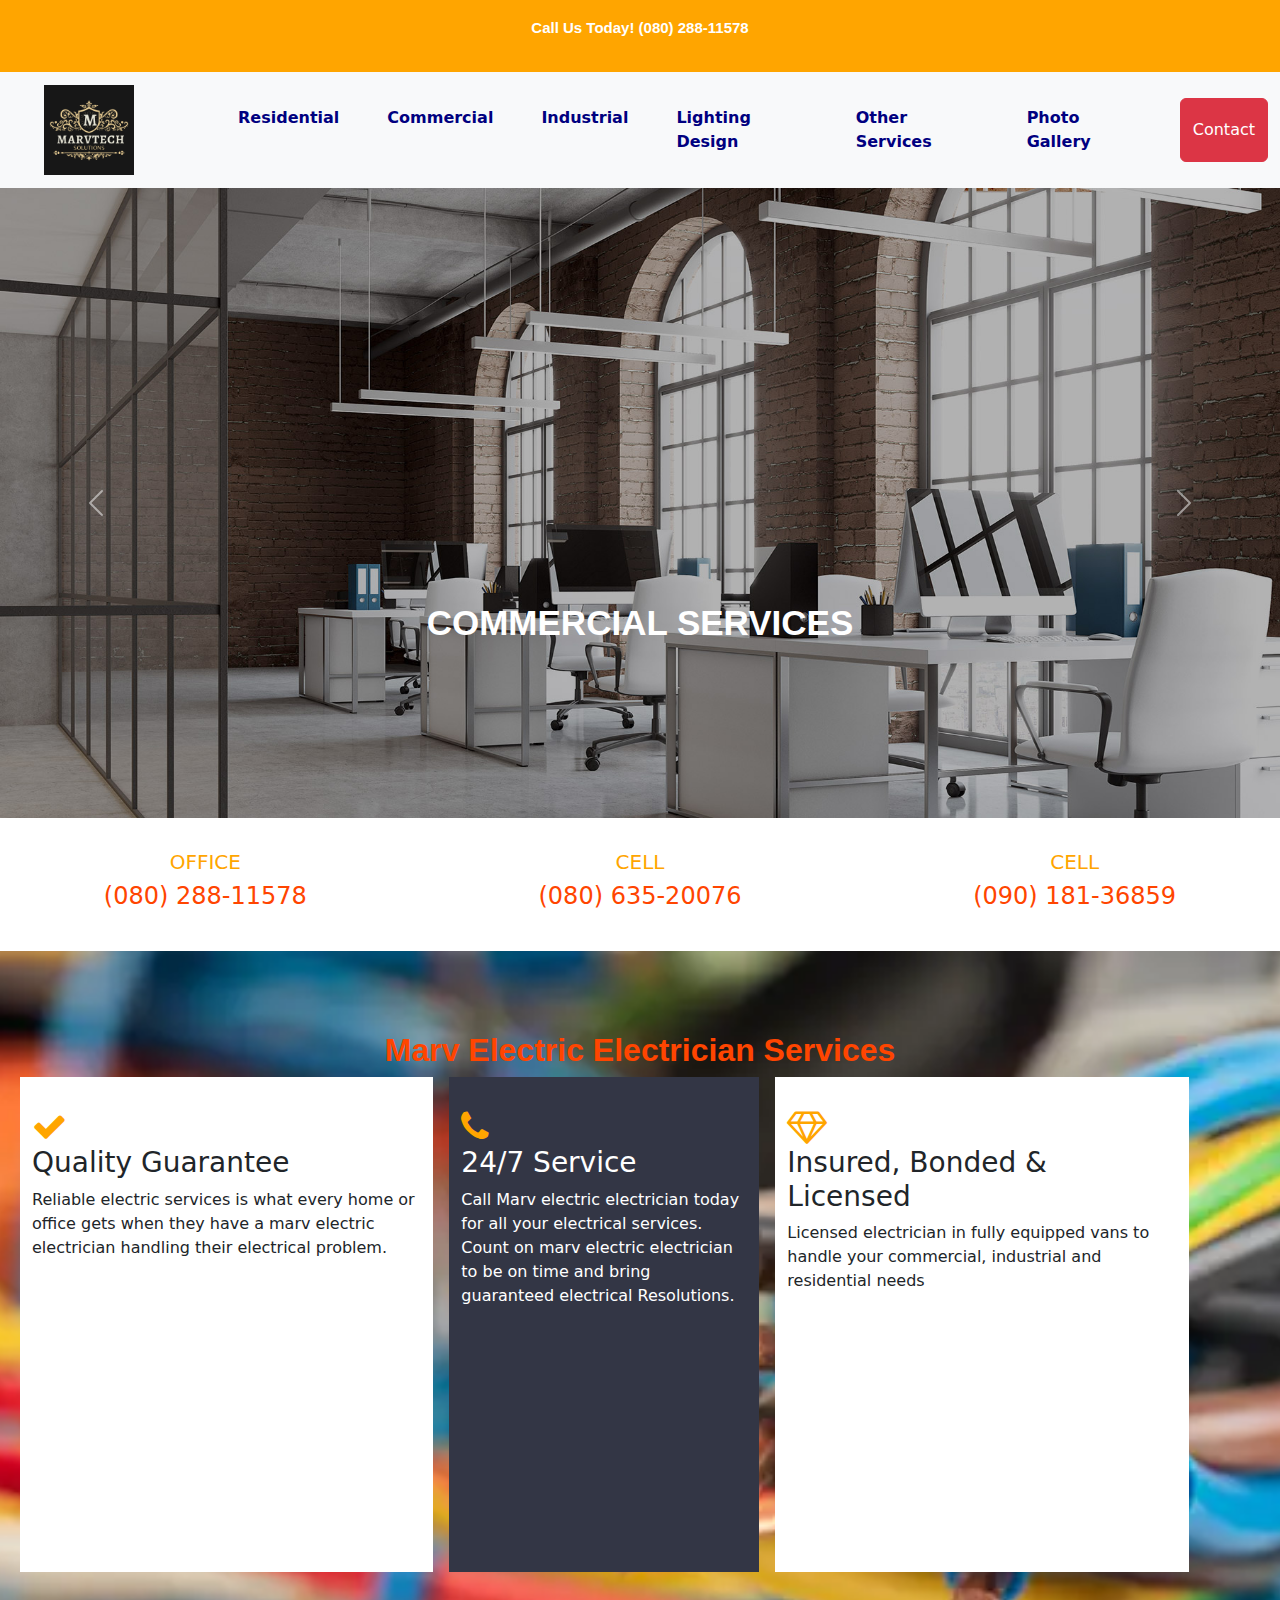
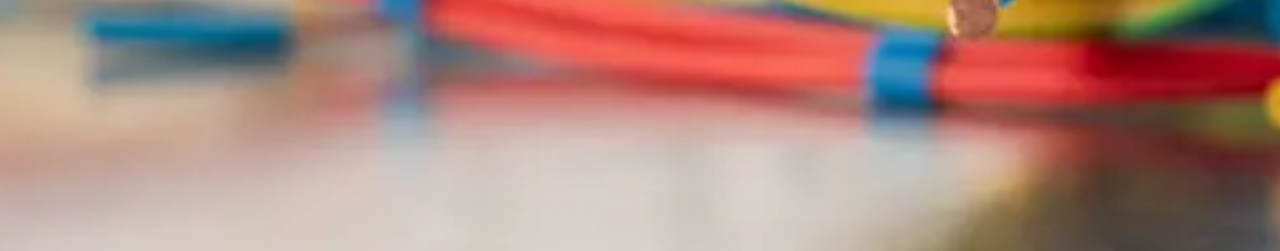
==== index.html @ a5620949 "cc" ====
<!DOCTYPE html>
<html lang="en">
<head>
  <meta charset="UTF-8">
  <meta name="viewport" content="width=device-width, initial-scale=1.0">
  <title>MARVELECTRIC</title>
  <link rel="stylesheet" href="css/index.css">
  <link rel="stylesheet" href="bootstrap/css/bootstrap.min.css">
  <link rel="stylesheet" href="https://maxcdn.bootstrapcdn.com/font-awesome/4.7.0/css/font-awesome.min.css" integrity="sha384-wvfXpqpZZVQGK6TAh5PVlGOfQNHSoD2xbE+QkPxCAFlNEevoEH3Sl0sibVcOQVnN" crossorigin="anonymous" />
</head>
<body>
 <div class="heading">
 <h3><a href="tel:080-288-11578">Call Us Today! (080) 288-11578</a></h3>
 </div>
 <header id="top-header">
  <nav class="navbar navbar-expand-lg bg-body-tertiary">
    <div class="container-fluid">
      <a class="navbar-brand" href="index.html"><img src="img/MARVLOGO.png" alt=""></a>
      <button class="navbar-toggler" type="button" data-bs-toggle="collapse" data-bs-target="#navbarNavAltMarkup" aria-controls="navbarNavAltMarkup" aria-expanded="false" aria-label="Toggle navigation">
        <span class="navbar-toggler-icon"></span>
      </button>
      <div class="collapse navbar-collapse" id="navbarNavAltMarkup">
        <div class="navbar-nav">
          <a class="nav-link" aria-current="page" href="#">Residential</a>
          <a class="nav-link" href="#">Commercial</a>
          <a class="nav-link" href="#">Industrial</a>
          <a class="nav-link" href="#">Lighting Design</a>
          <a class="nav-link" href="#">Other Services</a>
          <a class="nav-link" href="#">Photo Gallery</a>
          <button class="btn btn-danger">Contact</button>
        </div>
      </div>
    </div>
  </nav>
 </header>
 <section class="slide-parent">
  <div id="carouselExampleAutoplaying" class="carousel slide" data-bs-ride="carousel">
    <div class="carousel-inner">
      <div class="carousel-item active">
        <img src="img/marv1.jpg" class="d-block w-100" alt="...">
        <div class="carousel-caption d-md-block">
          <h1>COMMERCIAL SERVICES</h1>
        </div>
      </div>
      <div class="carousel-item">
        <img src="img/marv3.jpg" class="d-block w-100" alt="...">
        <div class="carousel-caption d-md-block">
          <h1>LIGHTING DESIGN</h1>
        </div>
      </div>
      <div class="carousel-item">
        <img src="img/marv4.jpg" class="d-block w-100" alt="...">
        <div class="carousel-caption d-md-block">
          <h1>RESIDENTIAL SERVICES</h1>
        </div>
      </div>
      <div class="carousel-item">
        <img src="img/marv5.jpg" class="d-block w-100" alt="...">
        <div class="carousel-caption d-md-block">
          <h1>INDUSTRIAL SERVICES</h1>
        </div>
      </div>
    </div>
    <button class="carousel-control-prev" type="button" data-bs-target="#carouselExampleAutoplaying" data-bs-slide="prev">
      <span class="carousel-control-prev-icon" aria-hidden="true"></span>
      <span class="visually-hidden">Previous</span>
    </button>
    <button class="carousel-control-next" type="button" data-bs-target="#carouselExampleAutoplaying" data-bs-slide="next">
      <span class="carousel-control-next-icon" aria-hidden="true"></span>
      <span class="visually-hidden">Next</span>
    </button>
  </div>
 </section>
 <section class="contact-parent row">
<div class="col-md-4 contact-div">
  <h5>OFFICE</h5>
  <h4><a href="tel:080-288-11578">(080) 288-11578</a></h4>
</div>
<div class="col-md-4 contact-div">
  <h5>CELL</h5>
  <h4><a href="tel:080-635-20076">(080) 635-20076</a></h4>
</div>
<div class="col-md-4 contact-div">
  <h5>CELL</h5>
  <h4><a href="tel:090-181-36859">(090) 181-36859</a></h4>
</div>
 </section>
 <section class="hero">
<h2>Marv Electric Electrician Services</h2>
<div class="content-parent row">
  <div class="col-md-4 box">
    <i class="fa fa-check"></i>
    <h3>Quality Guarantee</h3>
    <p>Reliable electric services is what every home or office gets when they have a marv electric electrician handling their electrical problem.</p>
  </div>
  <div class="col-md-3 boxes">
    <i class="fa fa-phone"></i>
    <h3>24/7 Service</h3>
   <p>Call Marv electric electrician today for all your electrical services. Count on marv electric electrician to be on time and bring guaranteed electrical Resolutions.</p>
   </div>
  <div class="col-md-4 box">
    <i class="fa fa-diamond"></i>
    <h3>Insured, Bonded & Licensed</h3>
    <p>Licensed electrician in fully equipped vans to handle your commercial, industrial and residential needs</p>
  </div>
</div>
 </section>

  <script src="bootstrap/js/bootstrap.min.js"></script>
</body>
</html>
---- css/index.css ----
body{
    padding: 0;
    margin: 0;
    box-sizing: border-box;
}
.heading{
    background-color: orange;
    height: 8vh;
}
.heading > h3{
    padding-top: 1.2rem;
    text-align: center;
    font-family: sans-serif;
    font-weight: bold;
    font-size: 15px;
}
.heading > h3 > a{
    text-decoration: none;
    color: #fff;
}
.navbar-brand > img{
    height: 10vh !important;
    margin-left: 2rem;
    margin-right: 5rem;
}
.nav-link{
    margin-right: 2rem;
    color: navy !important;
    font-weight: bold !important;
}
.nav-link:hover{
    background-color: navy !important;
    color: #fff !important;
}
.carousel-item > img{
    height: 70vh;
}
.carousel-caption > h1{
    margin-top: -11rem;
    font-size: 35px;
    font-family: 'Gill Sans', 'Gill Sans MT', Calibri, 'Trebuchet MS', sans-serif;
    font-weight: bold;
}
.contact-parent{
    text-align: center;
    margin-top: 2rem !important;
}
.contact-div > h5{
    color: orange;
}
.contact-div > h4 > a{
    text-decoration: none;
    color: orangered;
}
.hero{
    background: url("..//img/cable1.webp");
    background-position: center;
    background-repeat: no-repeat;
    background-size: cover;
    object-fit: contain;
    height: 100vh;
    margin-top: 2rem;
    padding: 2rem;
}
.hero > h2{
    text-align: center;
    padding-top: 3rem;
    font-family: 'Gill Sans', 'Gill Sans MT', Calibri, 'Trebuchet MS', sans-serif;
    font-weight: bold;
    color: orangered;
}
.box{
    cursor: pointer;
    background-color: #fff;
    height: 55vh !important;
    padding: 2rem;
    margin-right: 1rem;
    height: 35vh;
}
.boxes{
    cursor: pointer;
    background-color: #333645;
    height: 55vh !important;
    padding: 2rem;
    margin-right: 1rem;
    color: #fff;
    height: 35vh;
}
.box > i{
    font-size: 35px;
    color: orange;
}
.boxes > i{
    font-size: 35px;
    color: orange;
}
.box:hover{
    cursor: pointer;
    transform: scale(1.3);
    z-index: 2;
}
.boxes:hover{
    cursor: pointer;
    transform: scale(1.3);
    z-index: 2;
}
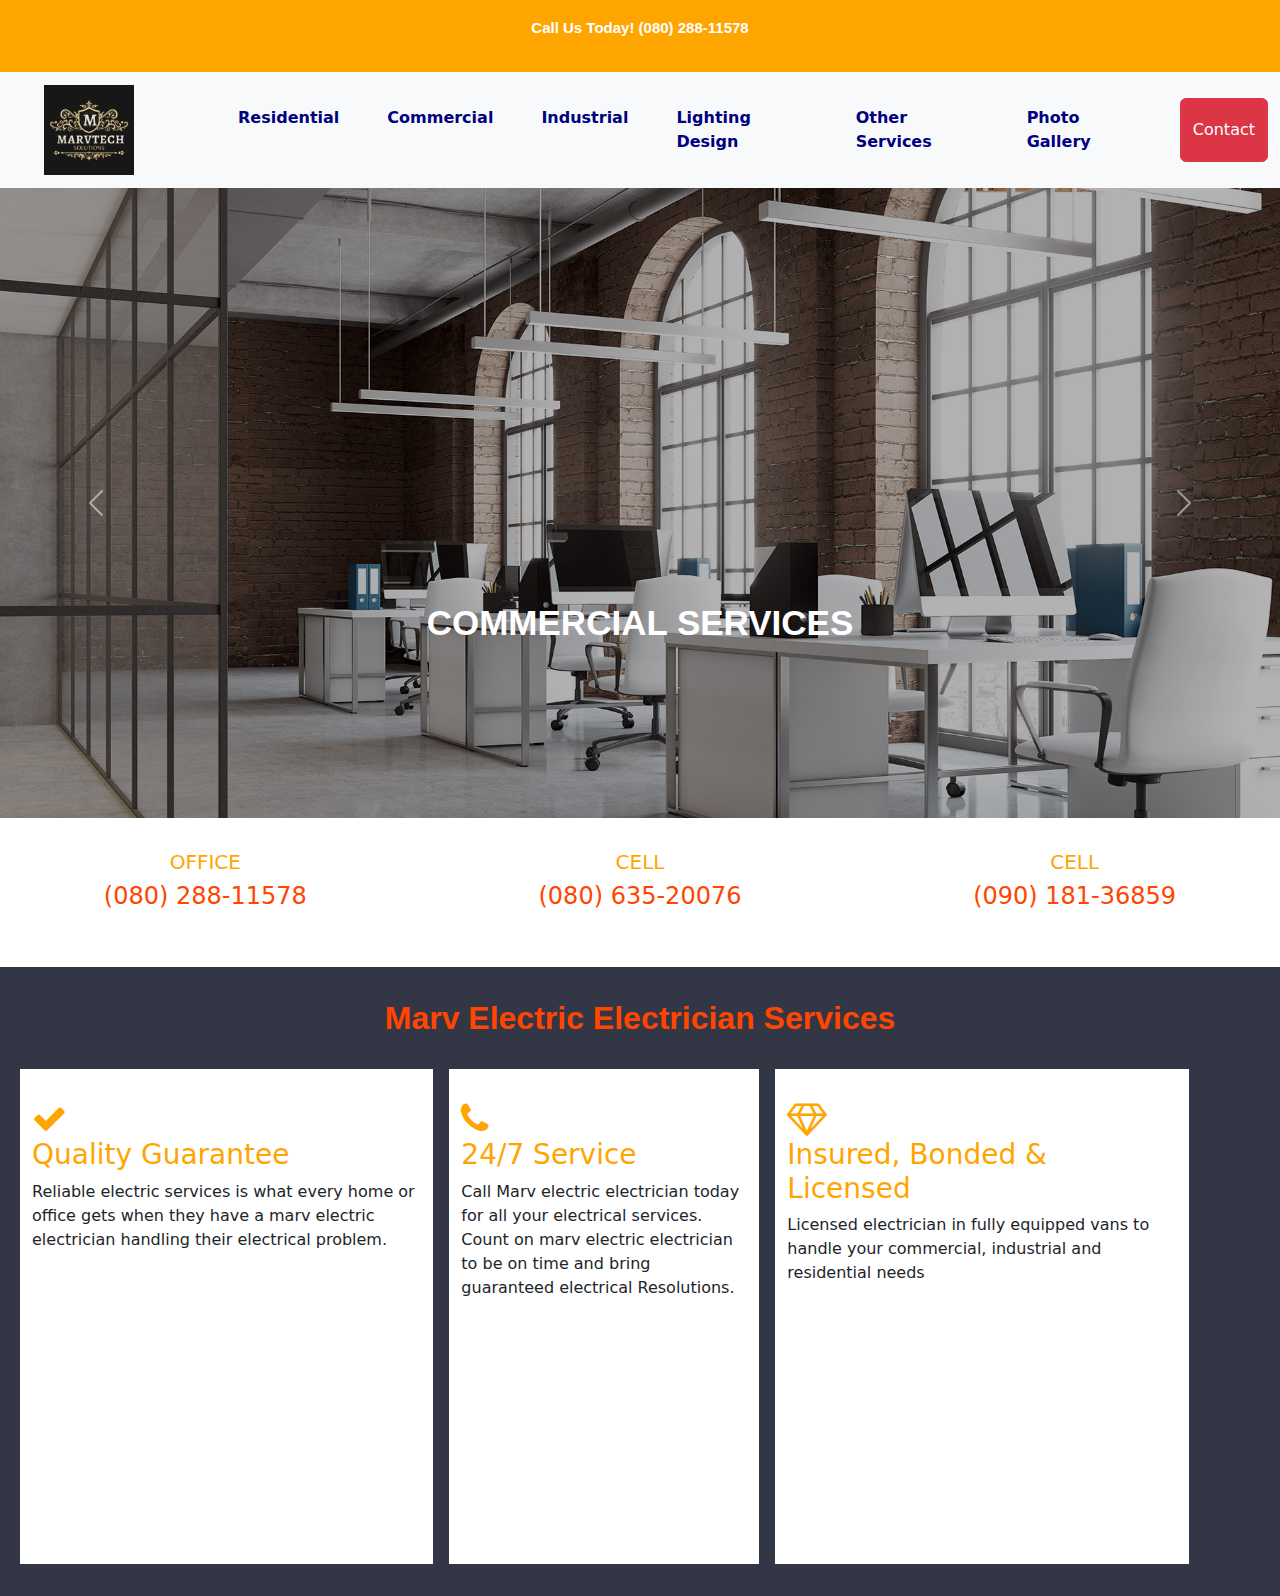
==== commit 45a8543e: "cc" ====
--- a/index.html
+++ b/index.html
@@ -93,7 +93,7 @@
     <h3>Quality Guarantee</h3>
     <p>Reliable electric services is what every home or office gets when they have a marv electric electrician handling their electrical problem.</p>
   </div>
-  <div class="col-md-3 boxes">
+  <div class="col-md-3 box">
     <i class="fa fa-phone"></i>
     <h3>24/7 Service</h3>
    <p>Call Marv electric electrician today for all your electrical services. Count on marv electric electrician to be on time and bring guaranteed electrical Resolutions.</p>
--- a/css/index.css
+++ b/css/index.css
@@ -53,23 +53,18 @@
     color: orangered;
 }
 .hero{
-    background: url("..//img/cable1.webp");
-    background-position: center;
-    background-repeat: no-repeat;
-    background-size: cover;
-    object-fit: contain;
-    height: 100vh;
-    margin-top: 2rem;
+    background-color: #333645;
     padding: 2rem;
+    margin-top: 3rem;
 }
 .hero > h2{
     text-align: center;
-    padding-top: 3rem;
     font-family: 'Gill Sans', 'Gill Sans MT', Calibri, 'Trebuchet MS', sans-serif;
     font-weight: bold;
     color: orangered;
 }
 .box{
+    margin-top: 1.5rem !important;
     cursor: pointer;
     background-color: #fff;
     height: 55vh !important;
@@ -77,30 +72,10 @@
     margin-right: 1rem;
     height: 35vh;
 }
-.boxes{
-    cursor: pointer;
-    background-color: #333645;
-    height: 55vh !important;
-    padding: 2rem;
-    margin-right: 1rem;
-    color: #fff;
-    height: 35vh;
+.box > h3{
+    color: orange;
 }
 .box > i{
     font-size: 35px;
     color: orange;
-}
-.boxes > i{
-    font-size: 35px;
-    color: orange;
-}
-.box:hover{
-    cursor: pointer;
-    transform: scale(1.3);
-    z-index: 2;
-}
-.boxes:hover{
-    cursor: pointer;
-    transform: scale(1.3);
-    z-index: 2;
 }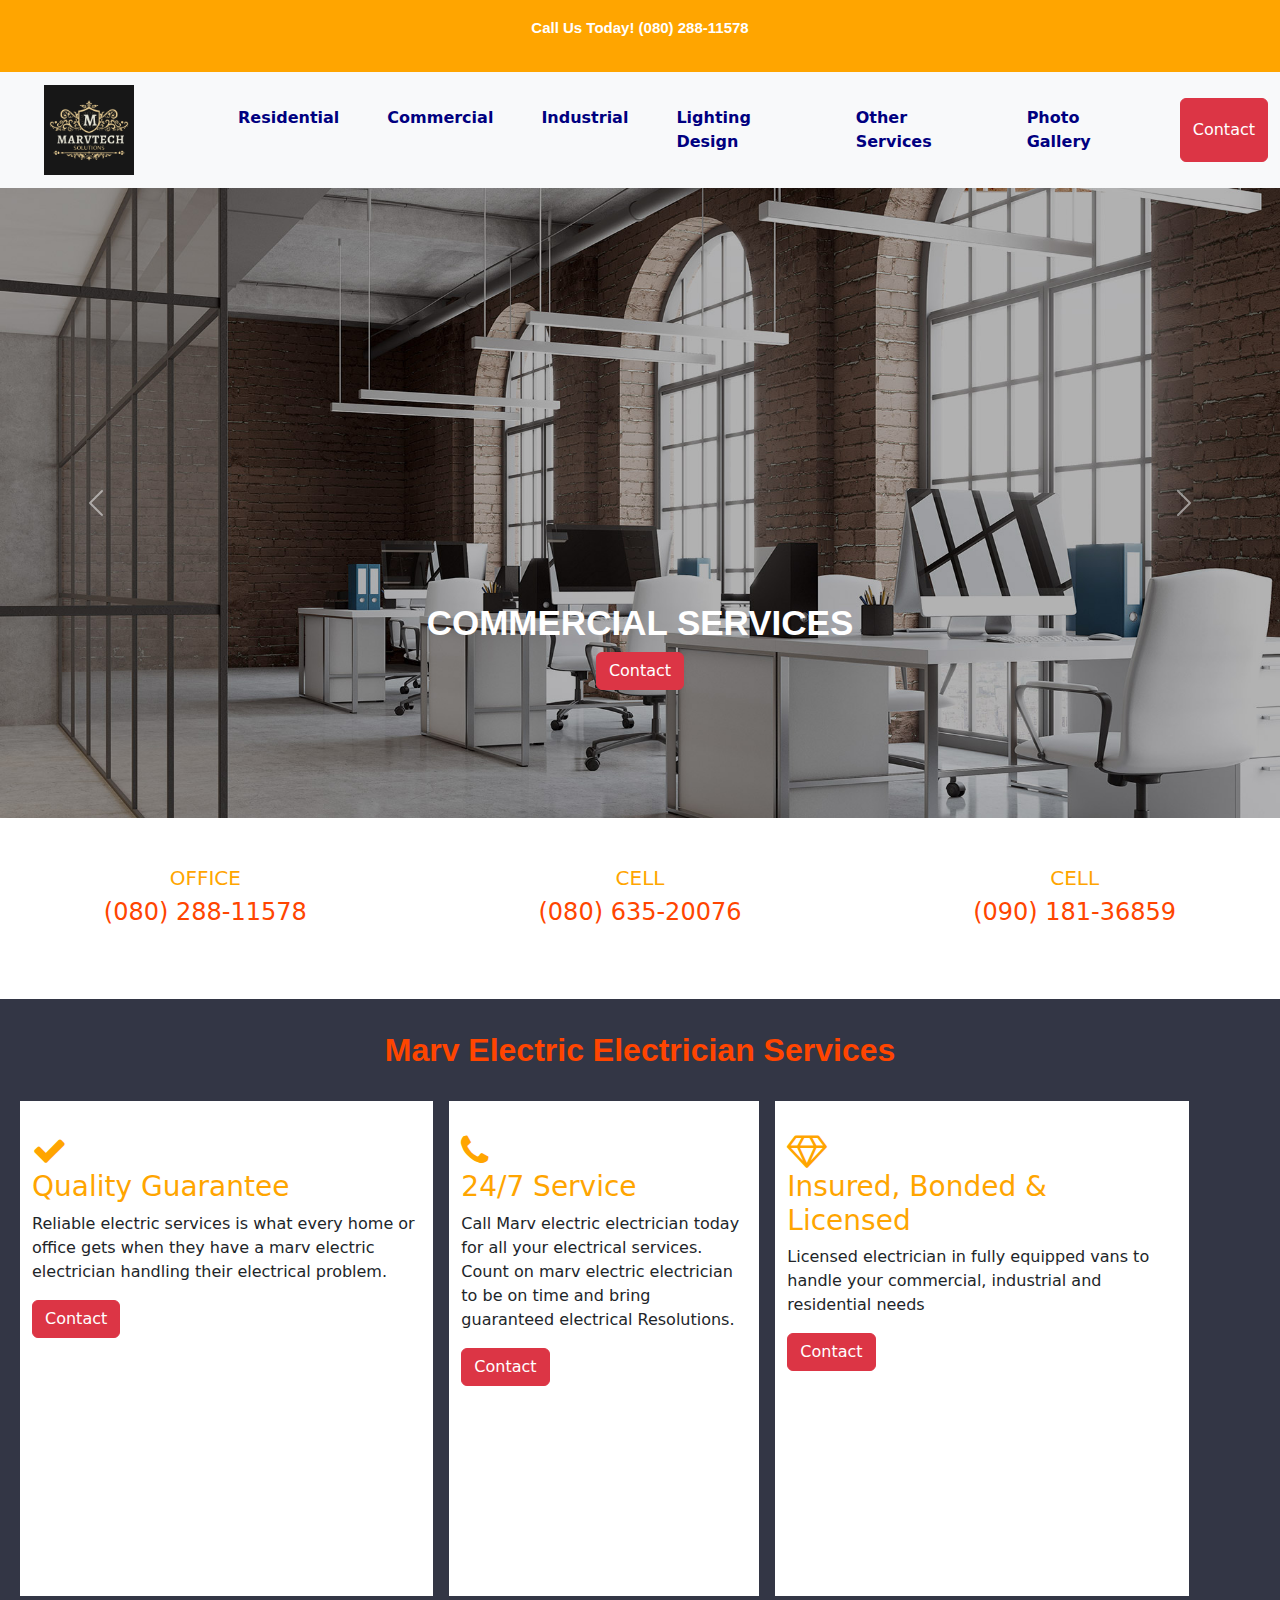
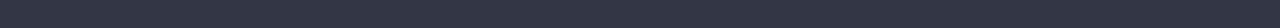
==== commit 7b5197ad: "cc" ====
--- a/index.html
+++ b/index.html
@@ -40,24 +40,28 @@
         <img src="img/marv1.jpg" class="d-block w-100" alt="...">
         <div class="carousel-caption d-md-block">
           <h1>COMMERCIAL SERVICES</h1>
+          <button class="btn btn-danger">Contact</button>
         </div>
       </div>
       <div class="carousel-item">
         <img src="img/marv3.jpg" class="d-block w-100" alt="...">
         <div class="carousel-caption d-md-block">
           <h1>LIGHTING DESIGN</h1>
+          <button class="btn btn-danger">Contact</button>
         </div>
       </div>
       <div class="carousel-item">
         <img src="img/marv4.jpg" class="d-block w-100" alt="...">
         <div class="carousel-caption d-md-block">
           <h1>RESIDENTIAL SERVICES</h1>
+          <button class="btn btn-danger">Contact</button>
         </div>
       </div>
       <div class="carousel-item">
         <img src="img/marv5.jpg" class="d-block w-100" alt="...">
         <div class="carousel-caption d-md-block">
           <h1>INDUSTRIAL SERVICES</h1>
+          <button class="btn btn-danger">Contact</button>
         </div>
       </div>
     </div>
@@ -72,15 +76,15 @@
   </div>
  </section>
  <section class="contact-parent row">
-<div class="col-md-4 contact-div">
+<div class="col-md-4 contact-div p-3">
   <h5>OFFICE</h5>
   <h4><a href="tel:080-288-11578">(080) 288-11578</a></h4>
 </div>
-<div class="col-md-4 contact-div">
+<div class="col-md-4 contact-div p-3">
   <h5>CELL</h5>
   <h4><a href="tel:080-635-20076">(080) 635-20076</a></h4>
 </div>
-<div class="col-md-4 contact-div">
+<div class="col-md-4 contact-div p-3">
   <h5>CELL</h5>
   <h4><a href="tel:090-181-36859">(090) 181-36859</a></h4>
 </div>
@@ -92,16 +96,19 @@
     <i class="fa fa-check"></i>
     <h3>Quality Guarantee</h3>
     <p>Reliable electric services is what every home or office gets when they have a marv electric electrician handling their electrical problem.</p>
+    <button class="btn btn-danger">Contact</button>
   </div>
   <div class="col-md-3 box">
     <i class="fa fa-phone"></i>
     <h3>24/7 Service</h3>
    <p>Call Marv electric electrician today for all your electrical services. Count on marv electric electrician to be on time and bring guaranteed electrical Resolutions.</p>
+   <button class="btn btn-danger">Contact</button>
    </div>
   <div class="col-md-4 box">
     <i class="fa fa-diamond"></i>
     <h3>Insured, Bonded & Licensed</h3>
     <p>Licensed electrician in fully equipped vans to handle your commercial, industrial and residential needs</p>
+    <button class="btn btn-danger">Contact</button>
   </div>
 </div>
  </section>
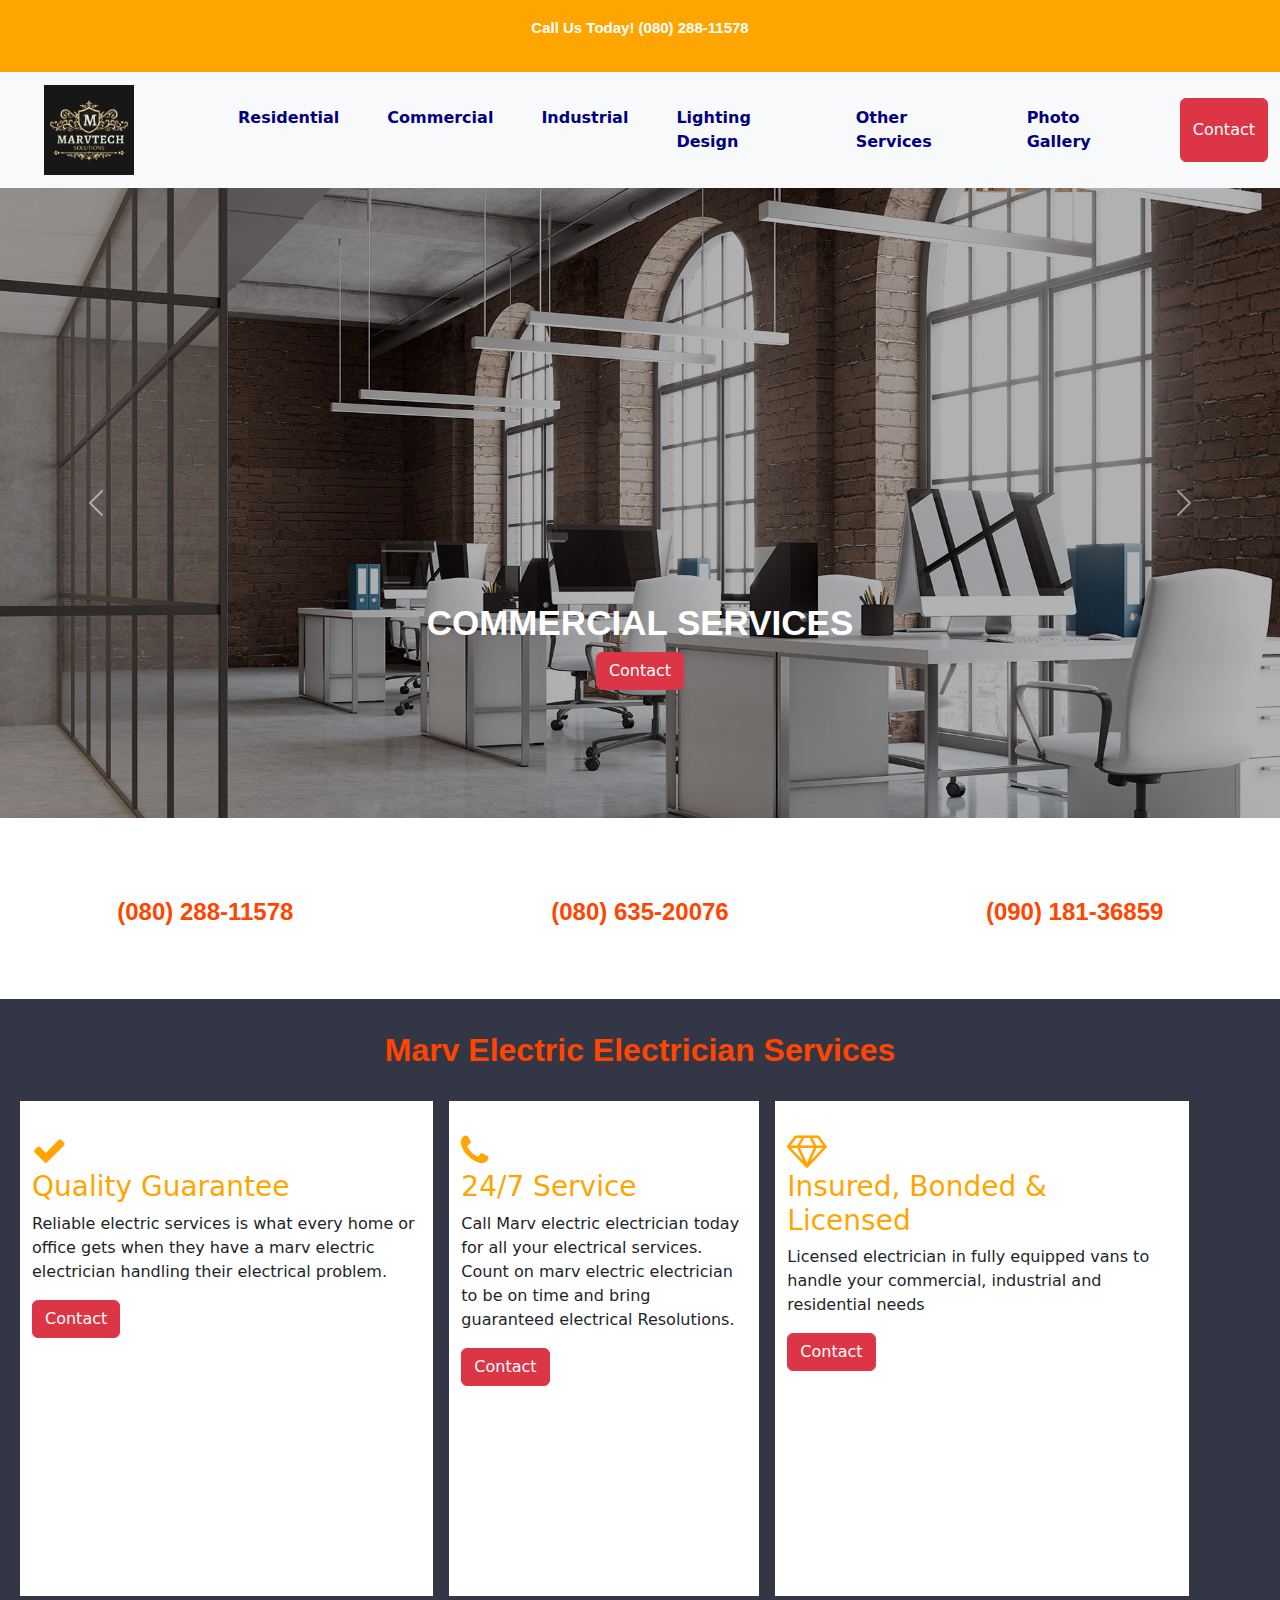
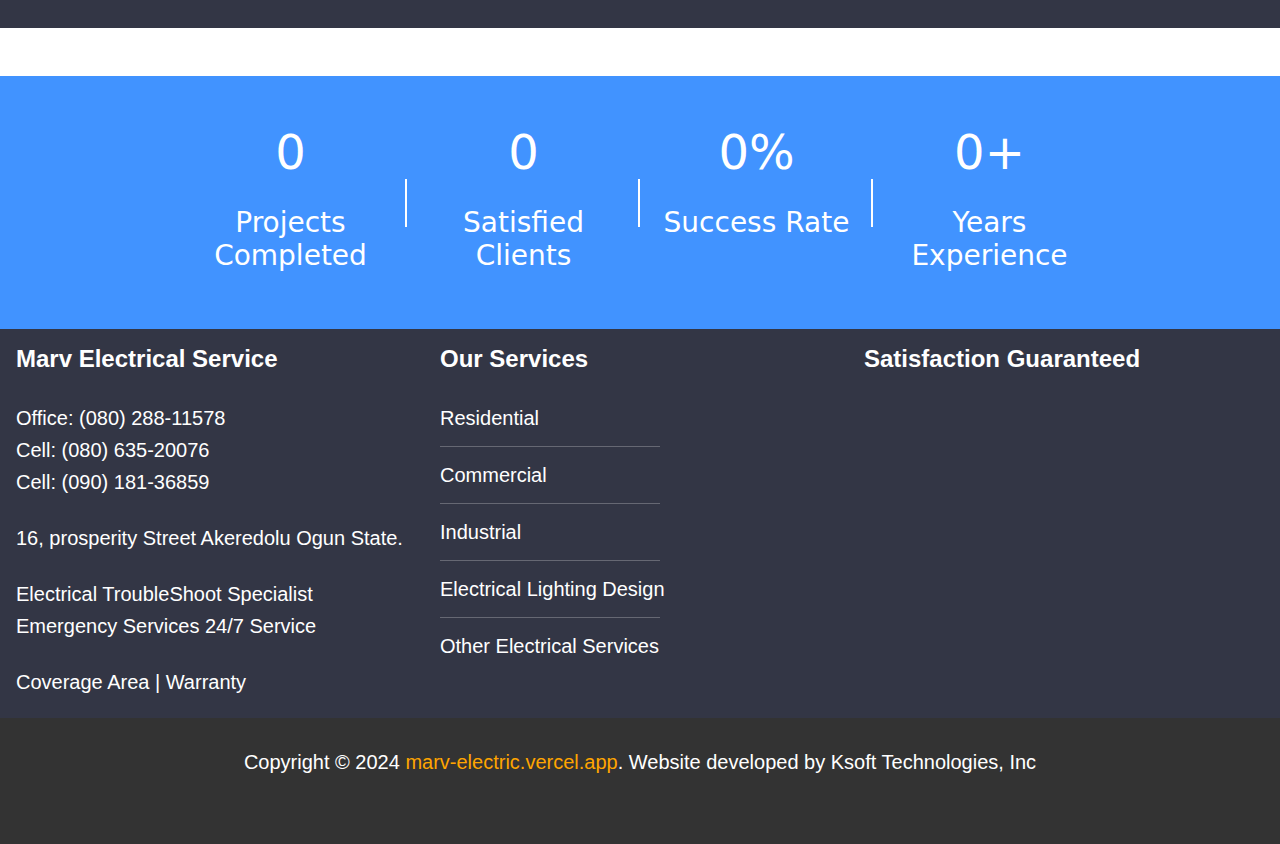
==== commit 80f04d54: "cc" ====
--- a/index.html
+++ b/index.html
@@ -113,6 +113,64 @@
 </div>
  </section>
 
+
+ <div class="counters">
+  <div>
+    <div class="counter">
+      <h1><span data-count="200">0</span></h1>
+      <h3>Projects Completed</h3>
+    </div>
+    <div class="counter">
+      <h1><span data-count="227">0</span></h1>
+      <h3>Satisfied Clients</h3>
+    </div>
+    <div class="counter">
+      <h1><span data-count="100">0</span>%</h1>
+      <h3>Success Rate</h3>
+    </div>
+    <div class="counter">
+      <h1><span data-count="30">0</span>+</h1>
+      <h3>Years Experience</h3>
+    </div>
+  </div>
+ </div>
+ <footer class="row">
+  <div class="col-md-4">
+    <h4>Marv Electrical Service</h4>
+    <br>
+    <h5><a href="tel:080-288-11578">Office: (080) 288-11578</a></h5>
+    <h5><a href="tel:080-635-20076">Cell: (080) 635-20076</a></h5>
+    <h5><a href="tel:090-181-36859">Cell: (090) 181-36859</a></h5>
+    <br>
+    <h5>16, prosperity Street Akeredolu Ogun State.</h5>
+    <br>
+    <h5>Electrical TroubleShoot Specialist</h5>
+    <h5>Emergency Services 24/7 Service</h5>
+    <br>
+    <h5>Coverage Area | Warranty</h5>
+  </div>
+  <div class="col-md-4">
+    <h4>Our Services</h4>
+    <br>
+    <h5>Residential</h5>
+    <hr>
+    <h5>Commercial</h5>
+    <hr>
+    <h5>Industrial</h5>
+    <hr>
+    <h5>Electrical Lighting Design</h5>
+    <hr>
+    <h5>Other Electrical Services</h5>
+  </div>
+  <div class="col-md-4">
+    <h4>Satisfaction Guaranteed</h4>
+  </div>
+ </footer>
+ <div class="lastDiv">
+  <h5>Copyright &#169; 2024 <a href="https://marv-electric.vercel.app">marv-electric.vercel.app</a>. Website developed by Ksoft Technologies, Inc</h5>
+ </div>
+
+<script src="js/index.js"></script>
   <script src="bootstrap/js/bootstrap.min.js"></script>
 </body>
 </html>--- a/css/index.css
+++ b/css/index.css
@@ -78,4 +78,94 @@
 .box > i{
     font-size: 35px;
     color: orange;
-}+}
+.counters{
+    margin-top: 3rem;
+    padding: 3em 2em;
+    background: #4193ff;
+    color: #fff;
+    text-align: center;
+}
+.counters > div {
+    max-width: 900px;
+    margin: 0 auto;
+    display: grid;
+    grid-template-columns: repeat(4, 1fr);
+    gap: 4em 2em;
+}
+.counter{
+    position: relative;
+}
+.counter > h1{
+    font-size: 3em;
+    margin-bottom: 0.5em;
+}
+.counter:not(:last-child)::before{
+    content: '';
+    background: #fff;
+    position: absolute;
+    width: 2px;
+    height: 3em;
+    top: 50%;
+    transform: translateY(-50%);
+    right: -1em;
+}
+@media screen and (max-width: 900px)  and (min-width: 501px){
+ .counters > div{
+    grid-template-columns: 1fr 1fr;
+ }   
+ .counter:nth-child(2)::before{
+    display: none;
+ }
+}
+@media screen and (max-width: 500px){
+    .counters > div{
+        grid-template-columns: 1fr;
+        row-gap: 5em;
+    }
+    .counter:not(:last-child)::before{
+        width: 90%;
+        height: 2px;
+        top: initial;
+        right: initial;
+        bottom: -3em;
+        left: 50%;
+        transform: translateX(-50%);
+    }
+   }
+   footer{
+    background-color: #333645;
+    padding: 1rem;
+   }
+.col-md-4 > h4{
+    color: #fff;
+    font-weight: bold;
+    font-family: 'Gill Sans', 'Gill Sans MT', Calibri, 'Trebuchet MS', sans-serif;
+   }
+   .col-md-4 > h5{
+    color: #fff;
+    font-family: 'Gill Sans', 'Gill Sans MT', Calibri, 'Trebuchet MS', sans-serif;
+   }
+   .col-md-4 > h5 > a{
+    text-decoration: none;
+    color: #fff;
+    font-family: 'Gill Sans', 'Gill Sans MT', Calibri, 'Trebuchet MS', sans-serif;
+   }
+   hr{
+    color: #fff !important;
+    width: 55%;
+   }
+   .lastDiv{
+    background-color: #333;
+    height: 14vh;
+   }
+   .lastDiv > h5 > a{
+    text-decoration: none;
+    color: orange;
+   }
+   .lastDiv > h5{
+    padding-top: 2rem;
+    text-align: center;
+    color: #fff;
+    font-family: 'Gill Sans', 'Gill Sans MT', Calibri, 'Trebuchet MS', sans-serif;
+   }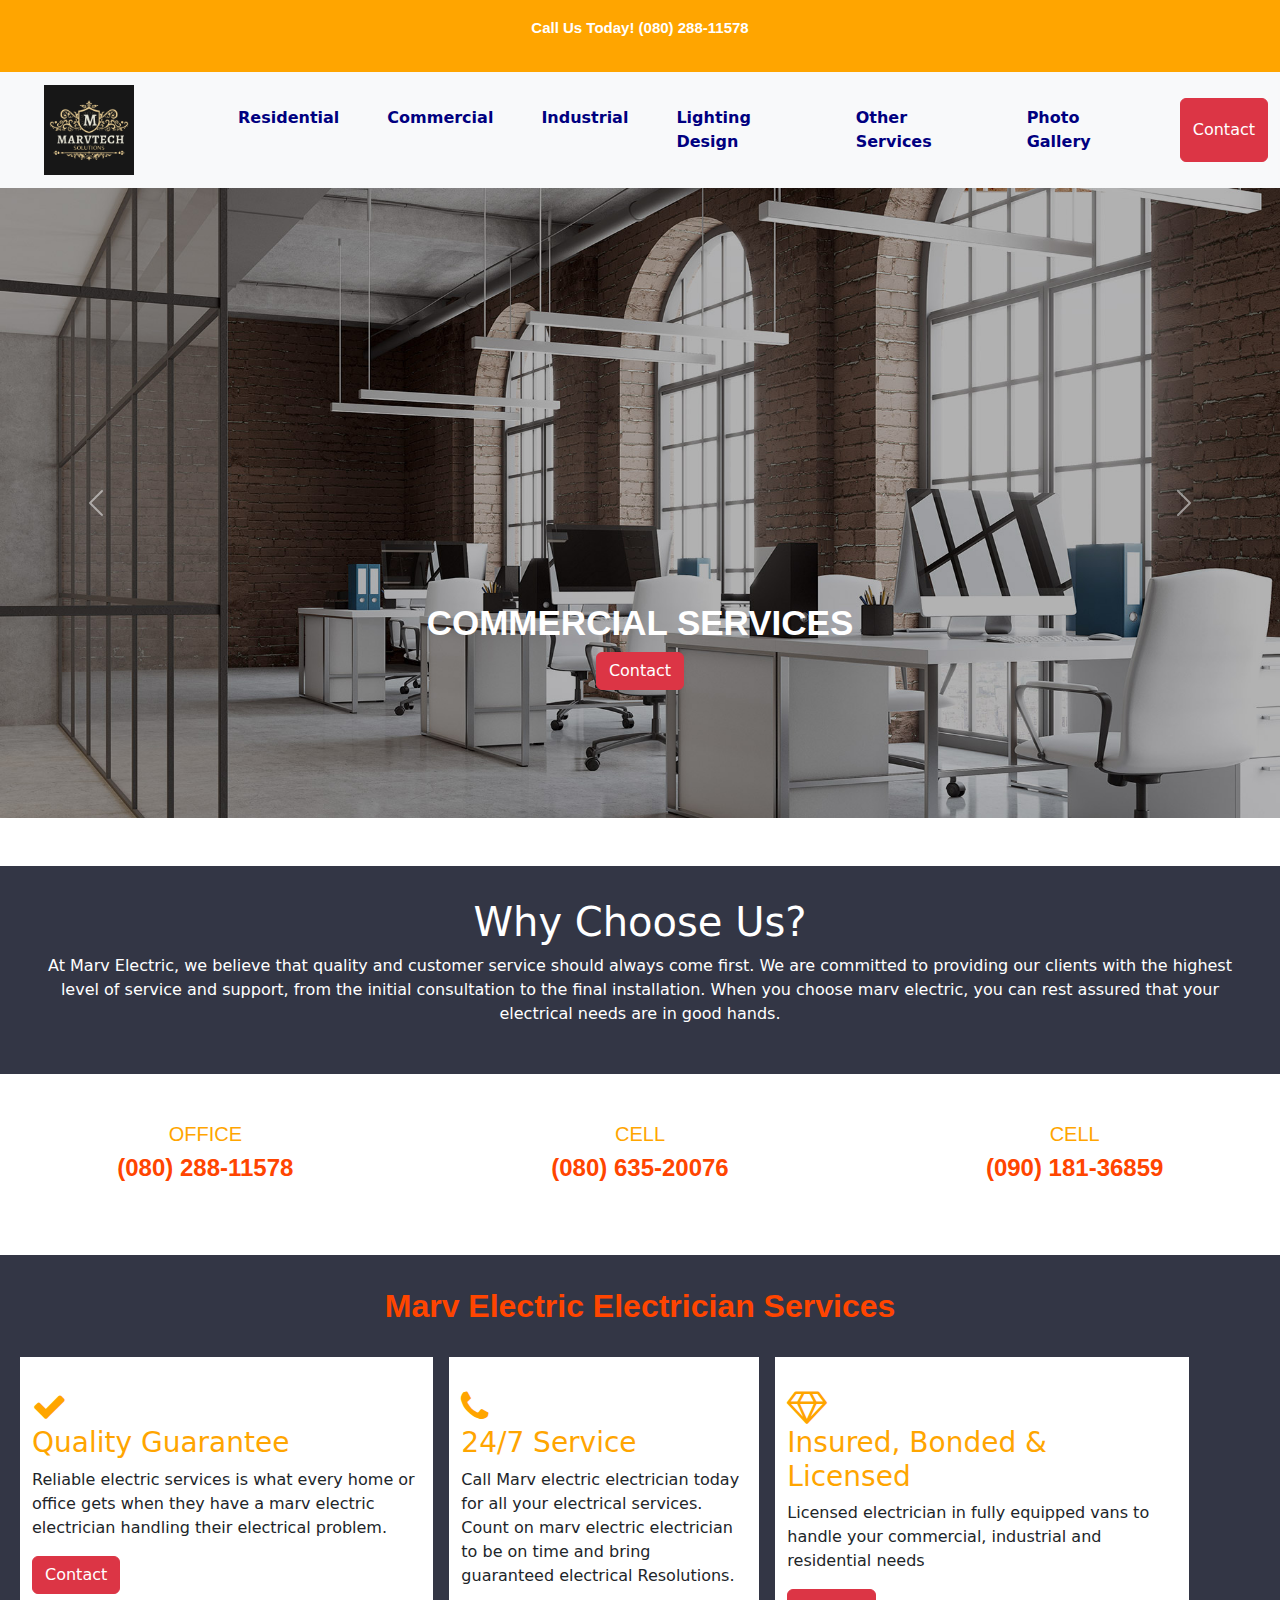
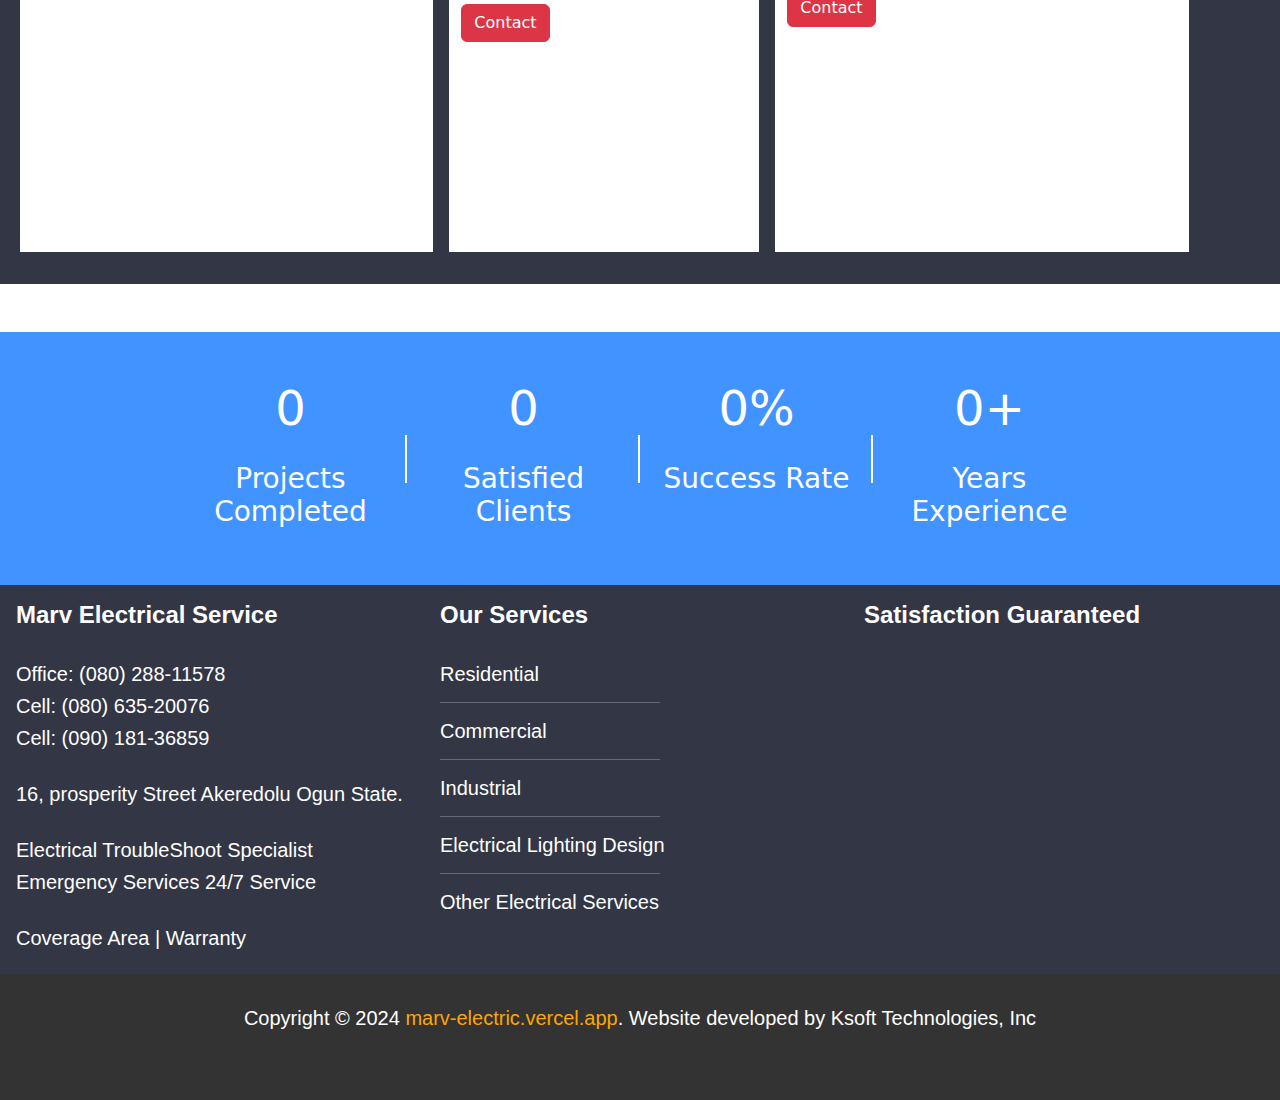
==== commit 75c1dfd2: "cc" ====
--- a/index.html
+++ b/index.html
@@ -74,6 +74,29 @@
       <span class="visually-hidden">Next</span>
     </button>
   </div>
+ </section>
+ <section class="question">
+  <h1>Why Choose Us?</h1>
+  <p>At Marv Electric, we believe that quality and customer service should always come first. We are committed to providing our clients with the highest level of service and support, from the initial consultation to the final installation. When you choose marv electric, you can rest assured that your electrical needs are in good hands.</p>
+  <!-- <div class="question-div row">
+<div class="col-md-4">
+  <i class="fa fa-user"></i>
+  <h3>Electrical Inspection</h3>
+</div>
+<div class="col-md-4">
+  <i class="fa fa-user"></i>
+  <h3>Electrical Installation</h3>
+</div>
+<div class="col-md-4">
+  <i class="fa fa-wrench"></i>
+  <h3>Electrical Maintenance</h3>
+</div>
+  </div>
+  <div class="question-div row">
+<div class="col-md-4"></div>
+<div class="col-md-4"></div>
+<div class="col-md-4"></div>
+  </div> -->
  </section>
  <section class="contact-parent row">
 <div class="col-md-4 contact-div p-3">
--- a/css/index.css
+++ b/css/index.css
@@ -46,7 +46,7 @@
     margin-top: 2rem !important;
 }
 .contact-div > h5{
-    color: orange;
+    color: orange !important;
 }
 .contact-div > h4 > a{
     text-decoration: none;
@@ -56,6 +56,19 @@
     background-color: #333645;
     padding: 2rem;
     margin-top: 3rem;
+}
+.question{
+    background-color: #333645;
+    padding: 2rem;
+    margin-top: 3rem;
+}
+.question > h1{
+    text-align: center;
+    color: #fff;
+}
+.question > p{
+    text-align: center;
+    color: #fff;
 }
 .hero > h2{
     text-align: center;
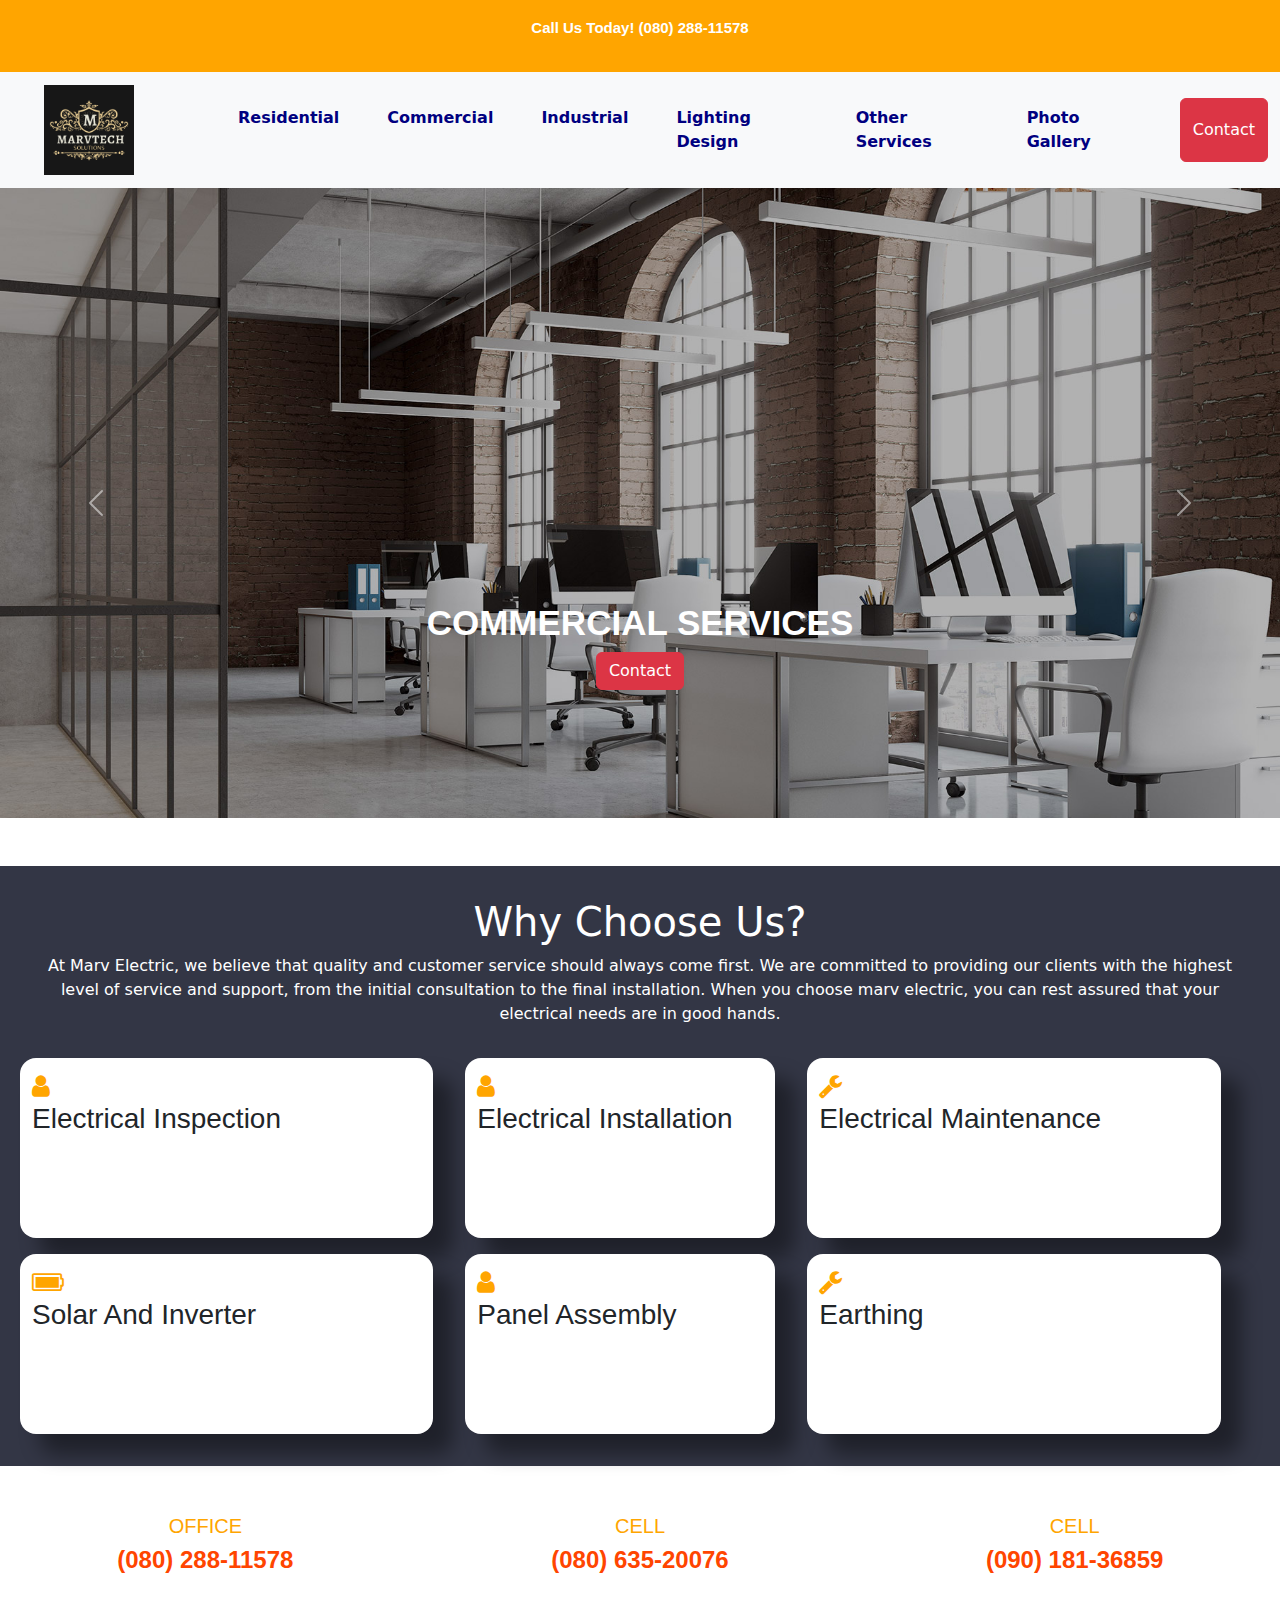
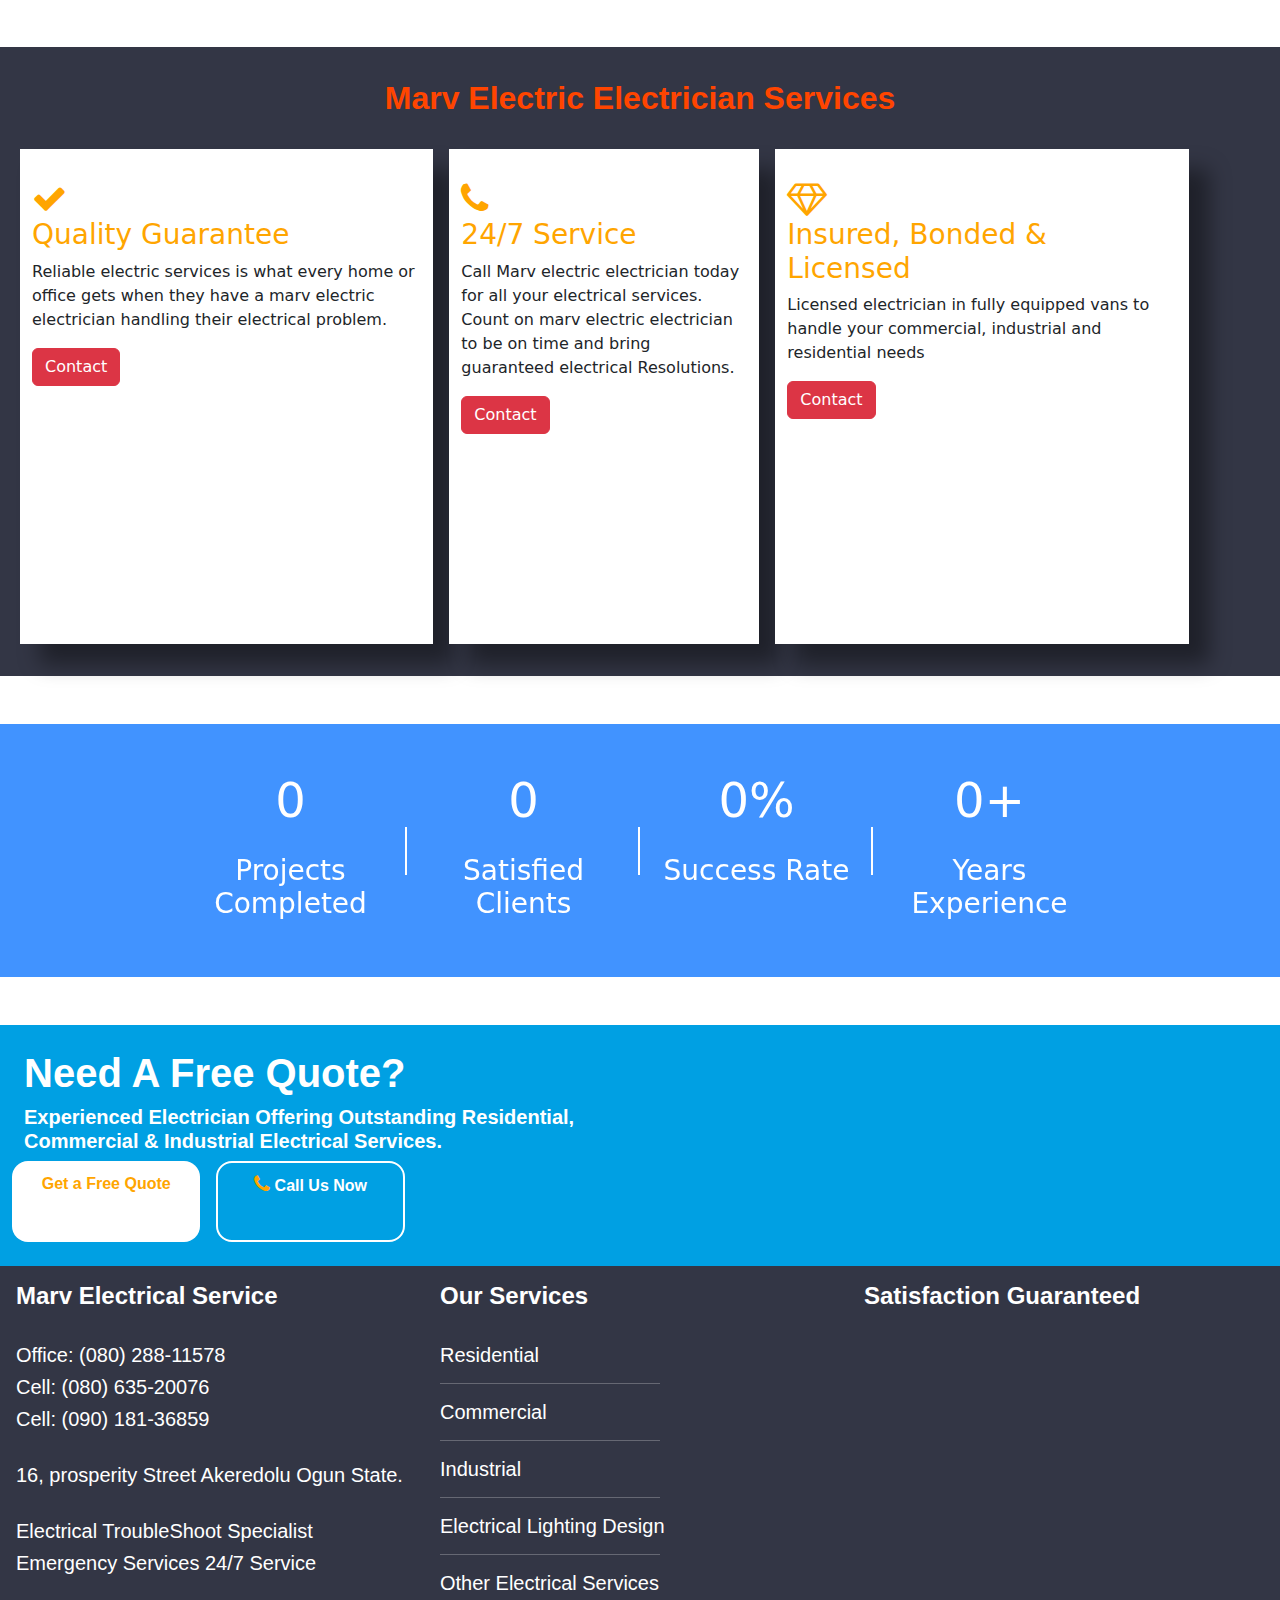
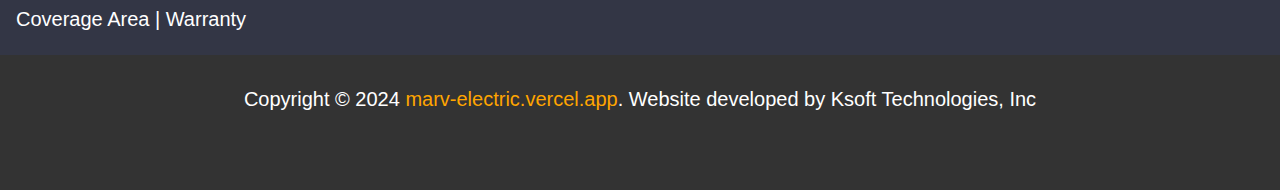
==== commit e9ae6596: "cc" ====
--- a/index.html
+++ b/index.html
@@ -78,25 +78,34 @@
  <section class="question">
   <h1>Why Choose Us?</h1>
   <p>At Marv Electric, we believe that quality and customer service should always come first. We are committed to providing our clients with the highest level of service and support, from the initial consultation to the final installation. When you choose marv electric, you can rest assured that your electrical needs are in good hands.</p>
-  <!-- <div class="question-div row">
-<div class="col-md-4">
+  <div class="question-div row">
+<div class="col-md-4 questionDivBox mt-3">
   <i class="fa fa-user"></i>
   <h3>Electrical Inspection</h3>
 </div>
-<div class="col-md-4">
+<div class="col-md-3 questionDivBox mt-3">
   <i class="fa fa-user"></i>
   <h3>Electrical Installation</h3>
 </div>
-<div class="col-md-4">
+<div class="col-md-4 questionDivBox mt-3">
   <i class="fa fa-wrench"></i>
   <h3>Electrical Maintenance</h3>
 </div>
   </div>
   <div class="question-div row">
-<div class="col-md-4"></div>
-<div class="col-md-4"></div>
-<div class="col-md-4"></div>
-  </div> -->
+<div class="col-md-4 questionDivBox mt-3">
+  <i class="fa fa-battery"></i>
+  <h3>Solar And Inverter</h3>
+</div>
+<div class="col-md-3 questionDivBox mt-3">
+  <i class="fa fa-user"></i>
+  <h3>Panel Assembly</h3>
+</div>
+<div class="col-md-4 questionDivBox mt-3">
+  <i class="fa fa-wrench"></i>
+  <h3>Earthing</h3>
+</div>
+  </div>
  </section>
  <section class="contact-parent row">
 <div class="col-md-4 contact-div p-3">
@@ -157,6 +166,14 @@
     </div>
   </div>
  </div>
+ <section class="freequoteDiv">
+<h1>Need A Free Quote?</h1>
+<h5>Experienced Electrician Offering Outstanding Residential, <br>Commercial & Industrial Electrical Services.</h5>
+<div class="ButtonDiv row">
+<a href="#" class="col-md-6 firstBtn">Get a Free Quote</a>
+<a href="tel:080-288-11578" class="col-md-6 secondBtn"><i class="fa fa-phone"></i> Call Us Now</a>
+</div>
+ </section>
  <footer class="row">
   <div class="col-md-4">
     <h4>Marv Electrical Service</h4>
--- a/css/index.css
+++ b/css/index.css
@@ -3,6 +3,10 @@
     margin: 0;
     box-sizing: border-box;
 }
+#top-header{
+    position: sticky !important;
+    top: 0 !important;
+}
 .heading{
     background-color: orange;
     height: 8vh;
@@ -90,6 +94,26 @@
 }
 .box > i{
     font-size: 35px;
+    color: orange;
+}
+.questionDivBox{
+    background-color: #fff;
+    height: 20vh;
+    padding: 1rem;
+    font-family: 'Gill Sans', 'Gill Sans MT', Calibri, 'Trebuchet MS', sans-serif;
+    margin-right: 2rem;
+    border-radius: 1rem;
+    box-shadow: 20px 20px 20px rgba(0,0,0,0.4);
+}
+.box{
+    box-shadow: 20px 20px 20px rgba(0,0,0,0.4);
+}
+.questionDivBox > i{
+    font-size: 25px;
+    color: orange;
+}
+.secondBtn > i{
+    font-size: 20px;
     color: orange;
 }
 .counters{
@@ -146,6 +170,56 @@
         transform: translateX(-50%);
     }
    }
+   .freequoteDiv{
+    background-color: #00A0E3;
+    padding: 1.5rem;
+    margin-top: 3rem;
+   }
+   .freequoteDiv > h1{
+    color: #fff;
+    font-family: 'Gill Sans', 'Gill Sans MT', Calibri, 'Trebuchet MS', sans-serif;
+    font-weight: bold;
+   }
+   .freequoteDiv > h5{
+    color: #fff;
+    font-family: 'Gill Sans', 'Gill Sans MT', Calibri, 'Trebuchet MS', sans-serif;
+    font-weight: bold;
+    text-align: left;
+   }
+   .firstBtn{
+    text-decoration: none;
+    background-color: #fff;
+    color: orange;
+    font-family: 'Gill Sans', 'Gill Sans MT', Calibri, 'Trebuchet MS', sans-serif;
+    font-weight: bold;
+    height: 9vh;
+    width: 15% !important;
+    padding-top: 0.7rem;
+    border-radius: 1rem;
+    text-align: center;
+    margin-right: 1rem;
+   }
+   .firstBtn:hover{
+    background-color: transparent;
+    border: 2px solid #fff;
+    color: #fff;
+   }
+   .secondBtn{
+    text-decoration: none;
+    background-color: transparent;
+    border: 2px solid #fff;
+    color: #fff;
+    width: 15% !important;
+    text-align: center;
+    padding-top: 0.7rem;
+    border-radius: 1rem;
+    font-family: 'Gill Sans', 'Gill Sans MT', Calibri, 'Trebuchet MS', sans-serif;
+    font-weight: bold;
+   }
+   .secondBtn:hover{
+    background-color: #fff;
+    color: orange;
+   }
    footer{
     background-color: #333645;
     padding: 1rem;
@@ -170,7 +244,7 @@
    }
    .lastDiv{
     background-color: #333;
-    height: 14vh;
+    height: 15vh;
    }
    .lastDiv > h5 > a{
     text-decoration: none;
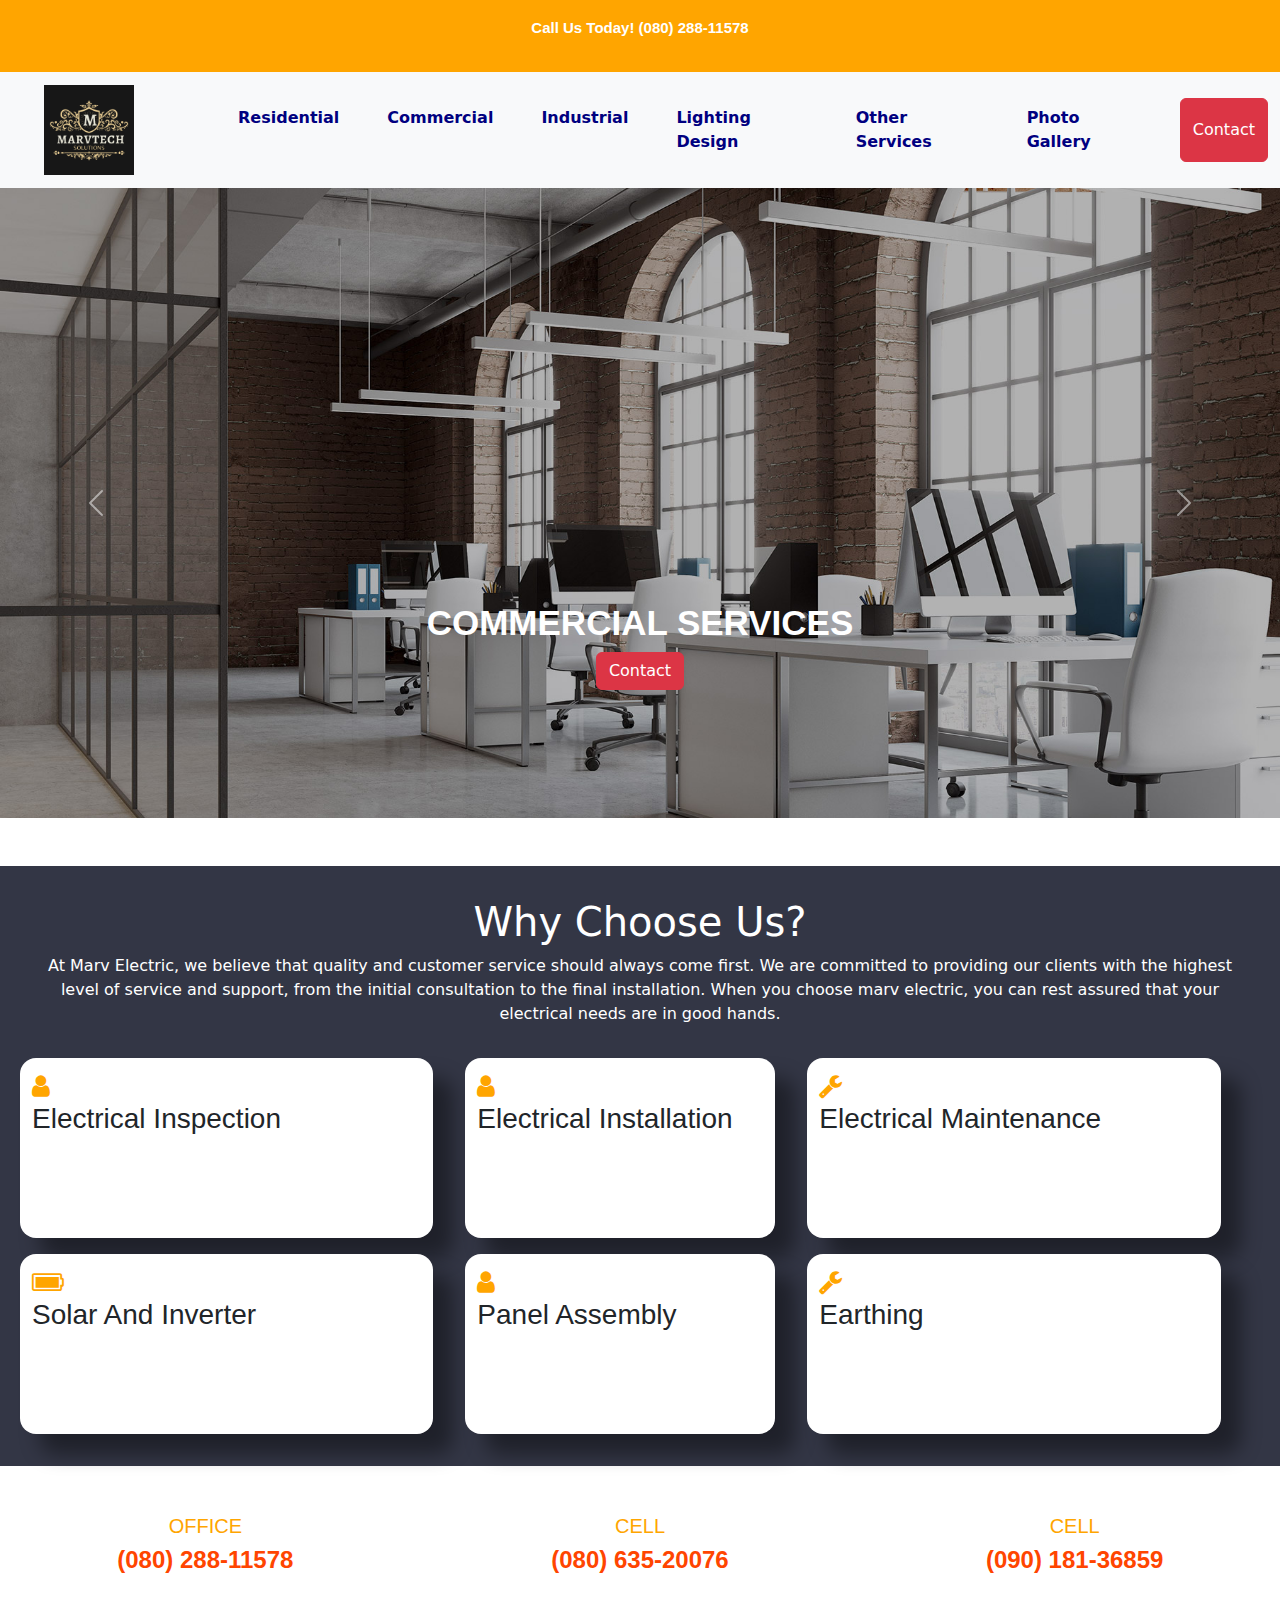
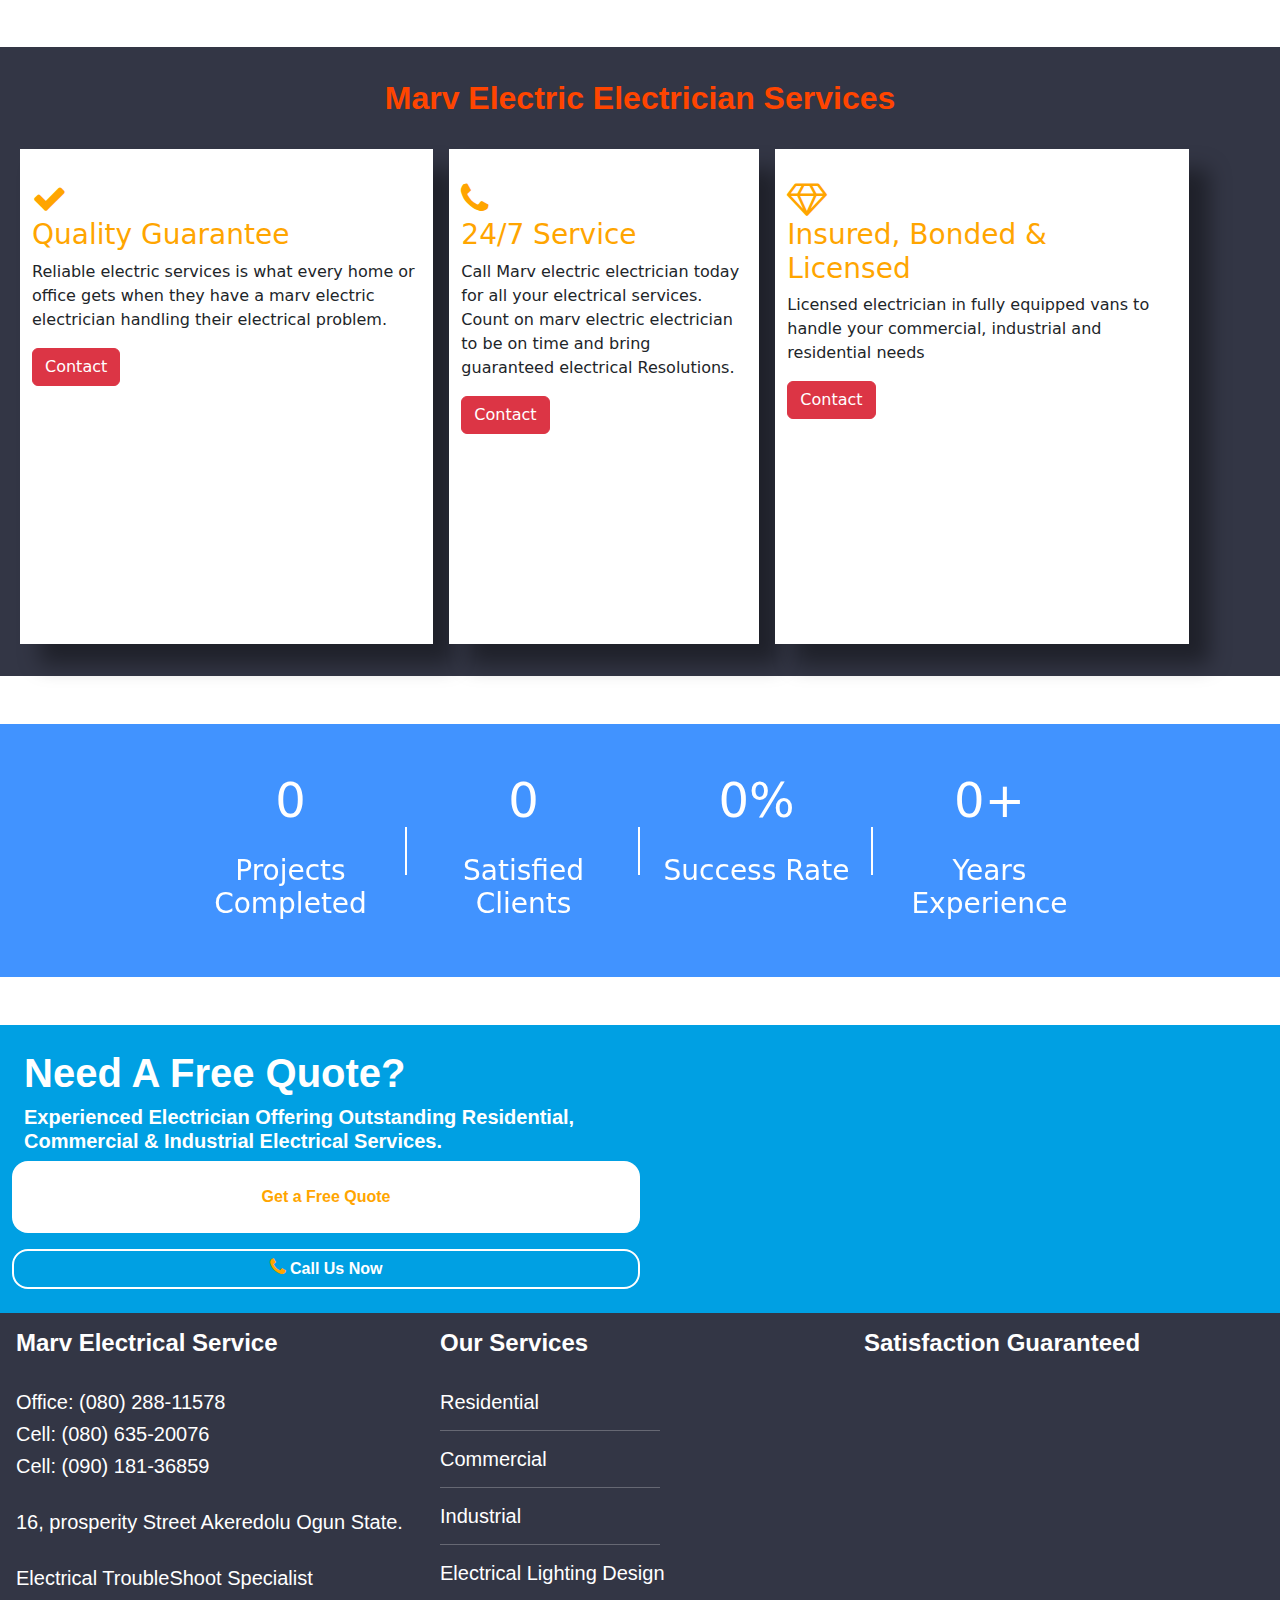
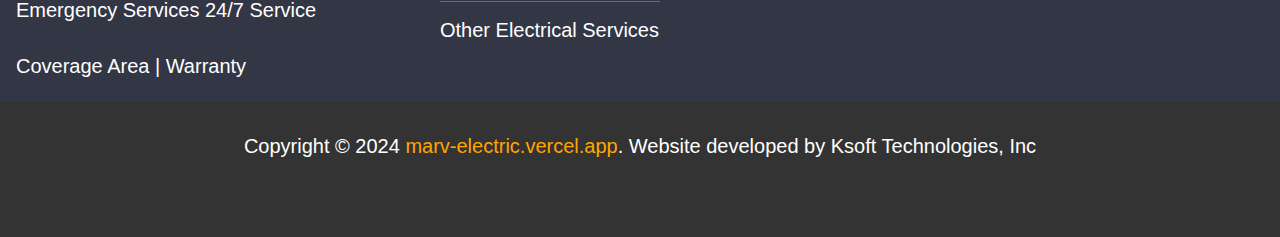
==== commit fb1f0f73: "cc" ====
--- a/index.html
+++ b/index.html
@@ -170,8 +170,8 @@
 <h1>Need A Free Quote?</h1>
 <h5>Experienced Electrician Offering Outstanding Residential, <br>Commercial & Industrial Electrical Services.</h5>
 <div class="ButtonDiv row">
-<a href="#" class="col-md-6 firstBtn">Get a Free Quote</a>
-<a href="tel:080-288-11578" class="col-md-6 secondBtn"><i class="fa fa-phone"></i> Call Us Now</a>
+<button class="btn btn- col-md-6 firstBtn">Get a Free Quote</button>
+<button class="btn btn- col-md-6 secondBtn"><i class="fa fa-phone"></i> Call Us Now</button>
 </div>
  </section>
  <footer class="row">
--- a/css/index.css
+++ b/css/index.css
@@ -187,38 +187,31 @@
     text-align: left;
    }
    .firstBtn{
-    text-decoration: none;
-    background-color: #fff;
-    color: orange;
-    font-family: 'Gill Sans', 'Gill Sans MT', Calibri, 'Trebuchet MS', sans-serif;
-    font-weight: bold;
-    height: 9vh;
-    width: 15% !important;
-    padding-top: 0.7rem;
-    border-radius: 1rem;
-    text-align: center;
-    margin-right: 1rem;
+    background-color: #fff !important;
+    color: orange !important;
+    font-family: 'Gill Sans', 'Gill Sans MT', Calibri, 'Trebuchet MS', sans-serif !important;
+    font-weight: bold !important;
+    border-radius: 1rem !important;
+   margin-right: 0.2rem;
+   margin-bottom: 1rem;
+   height: 8vh !important;
    }
    .firstBtn:hover{
-    background-color: transparent;
-    border: 2px solid #fff;
-    color: #fff;
+    background-color: transparent !important;
+    border: 2px solid #fff !important;
+    color: #fff !important;
    }
    .secondBtn{
-    text-decoration: none;
-    background-color: transparent;
-    border: 2px solid #fff;
-    color: #fff;
-    width: 15% !important;
-    text-align: center;
-    padding-top: 0.7rem;
-    border-radius: 1rem;
-    font-family: 'Gill Sans', 'Gill Sans MT', Calibri, 'Trebuchet MS', sans-serif;
-    font-weight: bold;
+    background-color: transparent !important;
+    border: 2px solid #fff !important;
+    color: #fff !important;
+    border-radius: 1rem !important;
+    font-family: 'Gill Sans', 'Gill Sans MT', Calibri, 'Trebuchet MS', sans-serif !important;
+    font-weight: bold !important;
    }
    .secondBtn:hover{
-    background-color: #fff;
-    color: orange;
+    background-color: #fff !important;
+    color: orange !important;
    }
    footer{
     background-color: #333645;
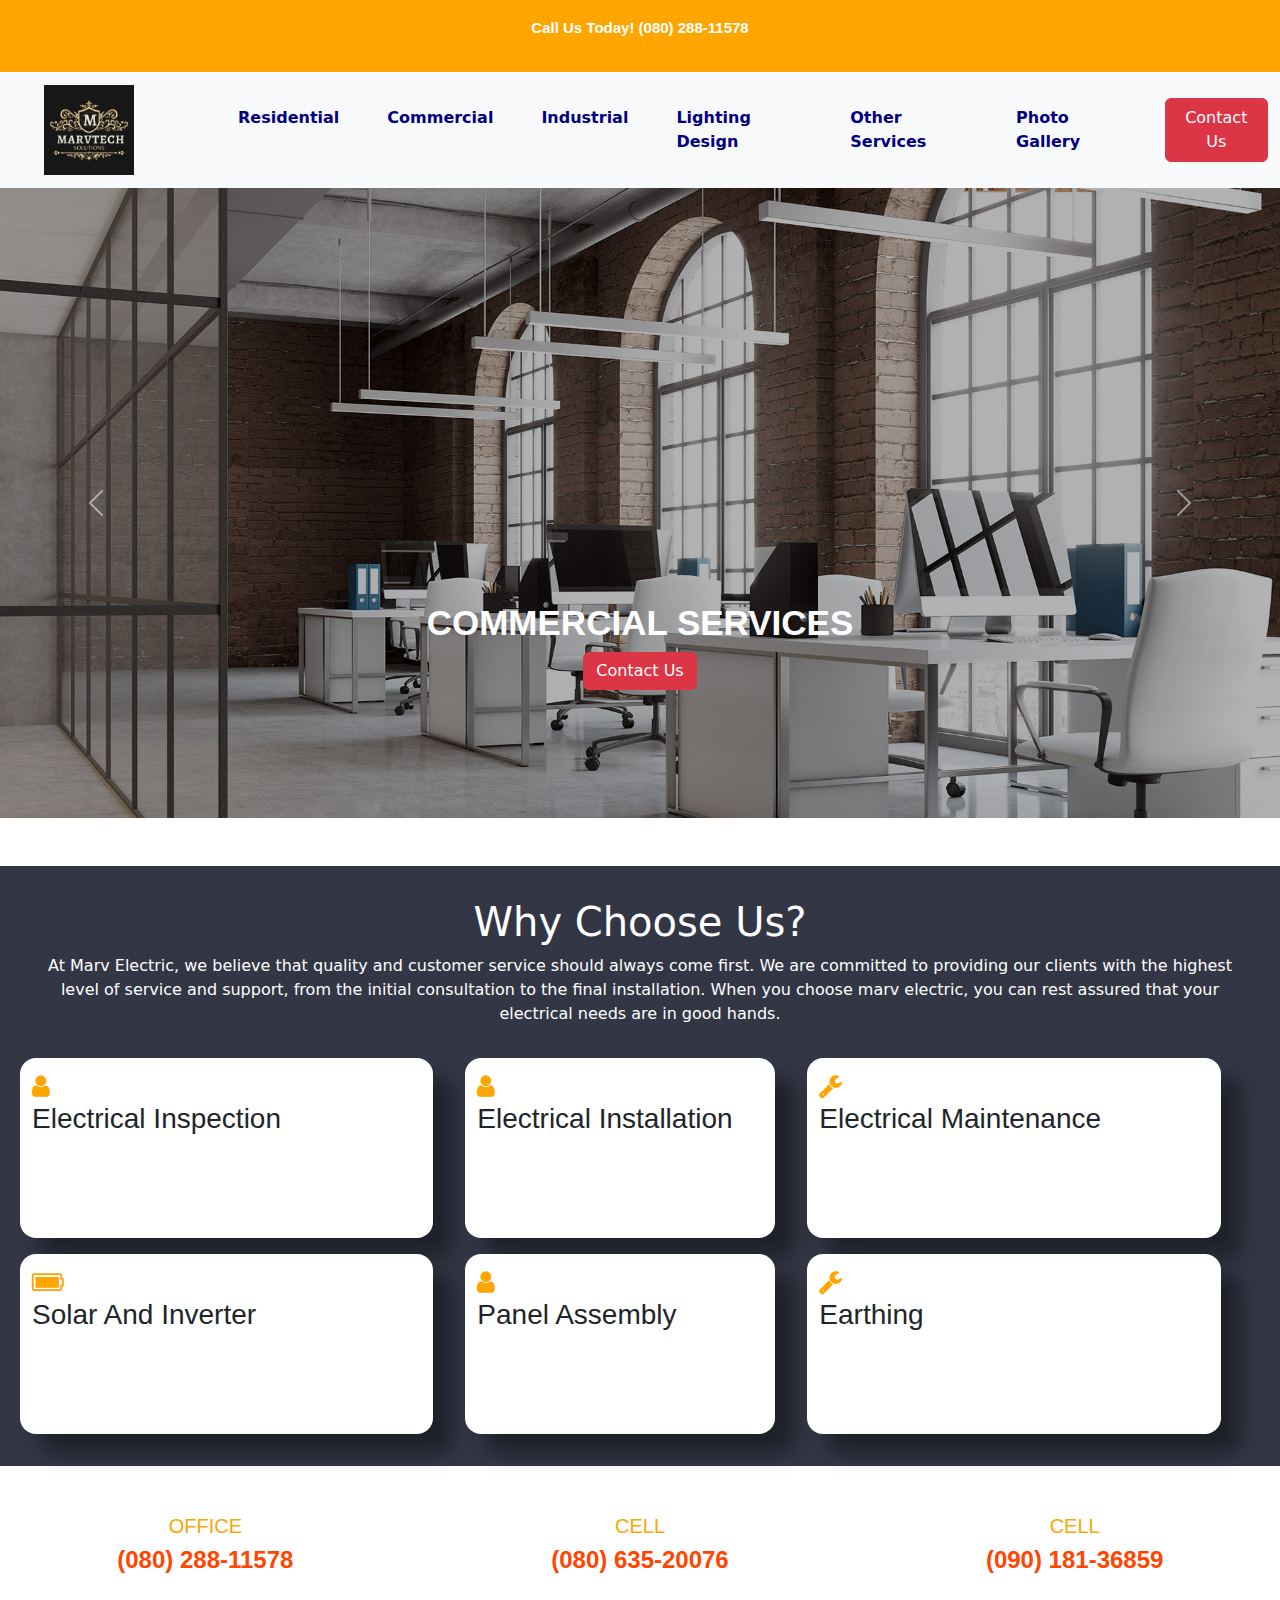
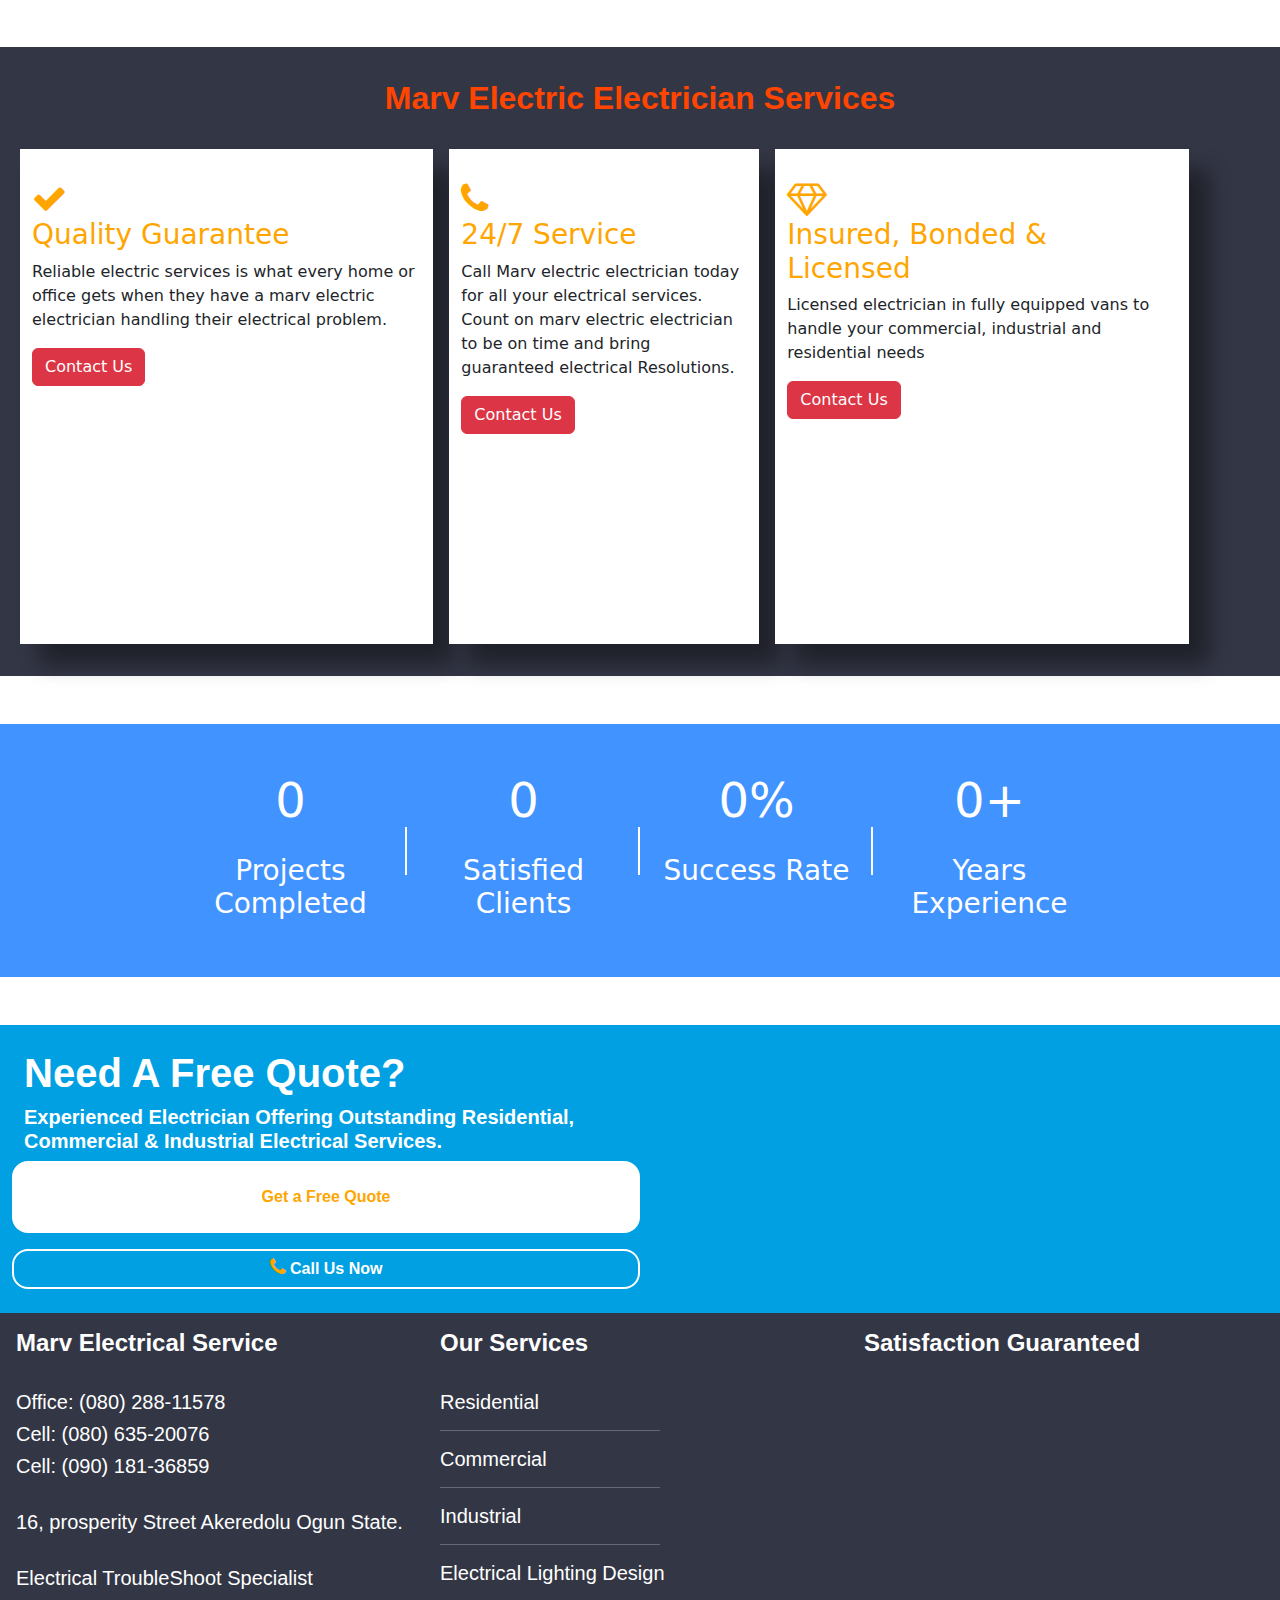
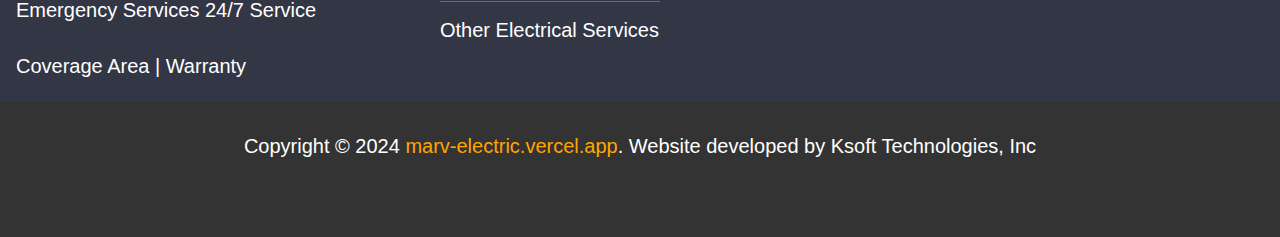
==== commit 1e34f55c: "cc" ====
--- a/index.html
+++ b/index.html
@@ -21,13 +21,13 @@
       </button>
       <div class="collapse navbar-collapse" id="navbarNavAltMarkup">
         <div class="navbar-nav">
-          <a class="nav-link" aria-current="page" href="#">Residential</a>
-          <a class="nav-link" href="#">Commercial</a>
-          <a class="nav-link" href="#">Industrial</a>
-          <a class="nav-link" href="#">Lighting Design</a>
-          <a class="nav-link" href="#">Other Services</a>
-          <a class="nav-link" href="#">Photo Gallery</a>
-          <button class="btn btn-danger">Contact</button>
+          <a class="nav-link" aria-current="page" href="Residential.html">Residential</a>
+          <a class="nav-link" href="Commercial.html">Commercial</a>
+          <a class="nav-link" href="Industrial.html">Industrial</a>
+          <a class="nav-link" href="ElectricalLighting.html">Lighting Design</a>
+          <a class="nav-link" href="other.html">Other Services</a>
+          <a class="nav-link" href="photo.html">Photo Gallery</a>
+          <button class="btn btn-danger" id="contactBtn">Contact Us</button>
         </div>
       </div>
     </div>
@@ -40,28 +40,28 @@
         <img src="img/marv1.jpg" class="d-block w-100" alt="...">
         <div class="carousel-caption d-md-block">
           <h1>COMMERCIAL SERVICES</h1>
-          <button class="btn btn-danger">Contact</button>
+          <button class="btn btn-danger">Contact Us</button>
         </div>
       </div>
       <div class="carousel-item">
         <img src="img/marv3.jpg" class="d-block w-100" alt="...">
         <div class="carousel-caption d-md-block">
           <h1>LIGHTING DESIGN</h1>
-          <button class="btn btn-danger">Contact</button>
+          <button class="btn btn-danger">Contact Us</button>
         </div>
       </div>
       <div class="carousel-item">
         <img src="img/marv4.jpg" class="d-block w-100" alt="...">
         <div class="carousel-caption d-md-block">
           <h1>RESIDENTIAL SERVICES</h1>
-          <button class="btn btn-danger">Contact</button>
+          <button class="btn btn-danger">Contact Us</button>
         </div>
       </div>
       <div class="carousel-item">
         <img src="img/marv5.jpg" class="d-block w-100" alt="...">
         <div class="carousel-caption d-md-block">
           <h1>INDUSTRIAL SERVICES</h1>
-          <button class="btn btn-danger">Contact</button>
+          <button class="btn btn-danger">Contact Us</button>
         </div>
       </div>
     </div>
@@ -128,19 +128,19 @@
     <i class="fa fa-check"></i>
     <h3>Quality Guarantee</h3>
     <p>Reliable electric services is what every home or office gets when they have a marv electric electrician handling their electrical problem.</p>
-    <button class="btn btn-danger">Contact</button>
+    <button class="btn btn-danger">Contact Us</button>
   </div>
   <div class="col-md-3 box">
     <i class="fa fa-phone"></i>
     <h3>24/7 Service</h3>
    <p>Call Marv electric electrician today for all your electrical services. Count on marv electric electrician to be on time and bring guaranteed electrical Resolutions.</p>
-   <button class="btn btn-danger">Contact</button>
+   <button class="btn btn-danger">Contact Us</button>
    </div>
   <div class="col-md-4 box">
     <i class="fa fa-diamond"></i>
     <h3>Insured, Bonded & Licensed</h3>
     <p>Licensed electrician in fully equipped vans to handle your commercial, industrial and residential needs</p>
-    <button class="btn btn-danger">Contact</button>
+    <button class="btn btn-danger">Contact Us</button>
   </div>
 </div>
  </section>
@@ -211,6 +211,7 @@
  </div>
 
 <script src="js/index.js"></script>
+<script src="js/contact.js"></script>
   <script src="bootstrap/js/bootstrap.min.js"></script>
 </body>
 </html>--- a/css/index.css
+++ b/css/index.css
@@ -2,10 +2,6 @@
     padding: 0;
     margin: 0;
     box-sizing: border-box;
-}
-#top-header{
-    position: sticky !important;
-    top: 0 !important;
 }
 .heading{
     background-color: orange;
